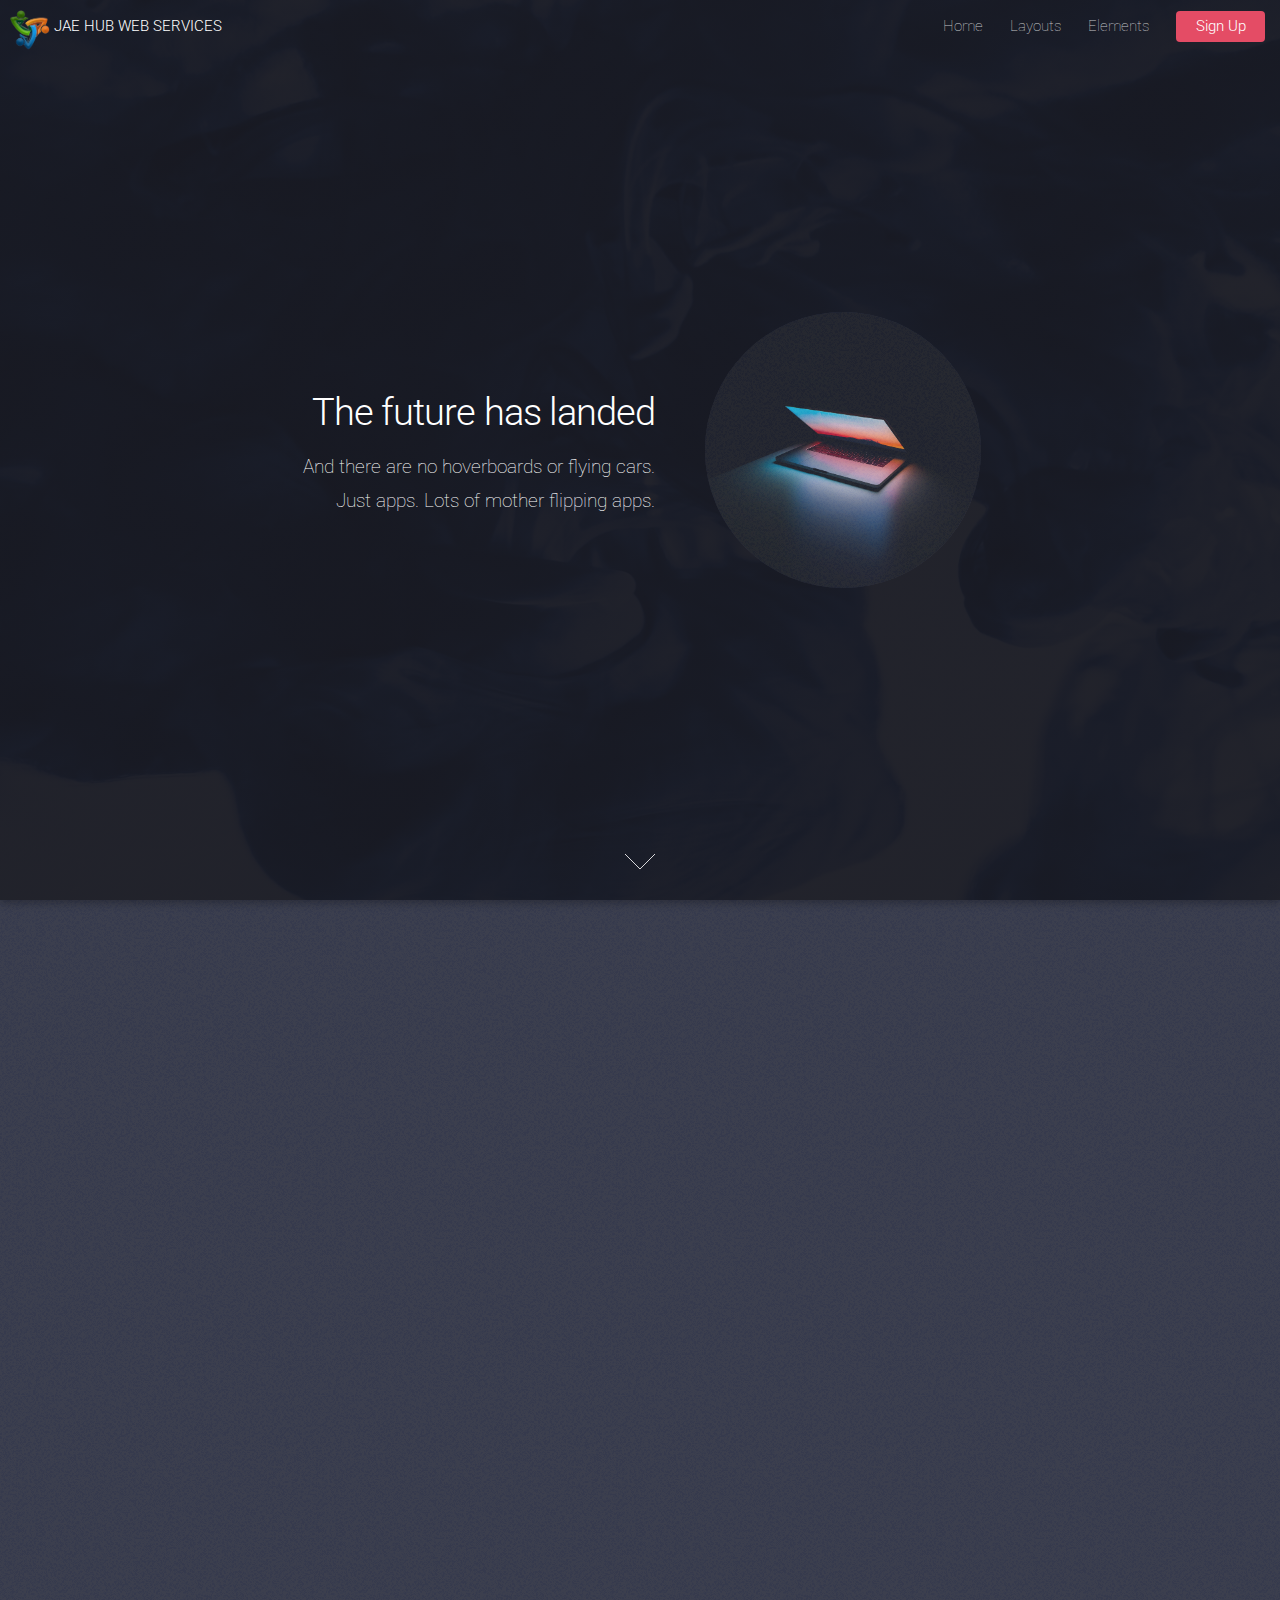
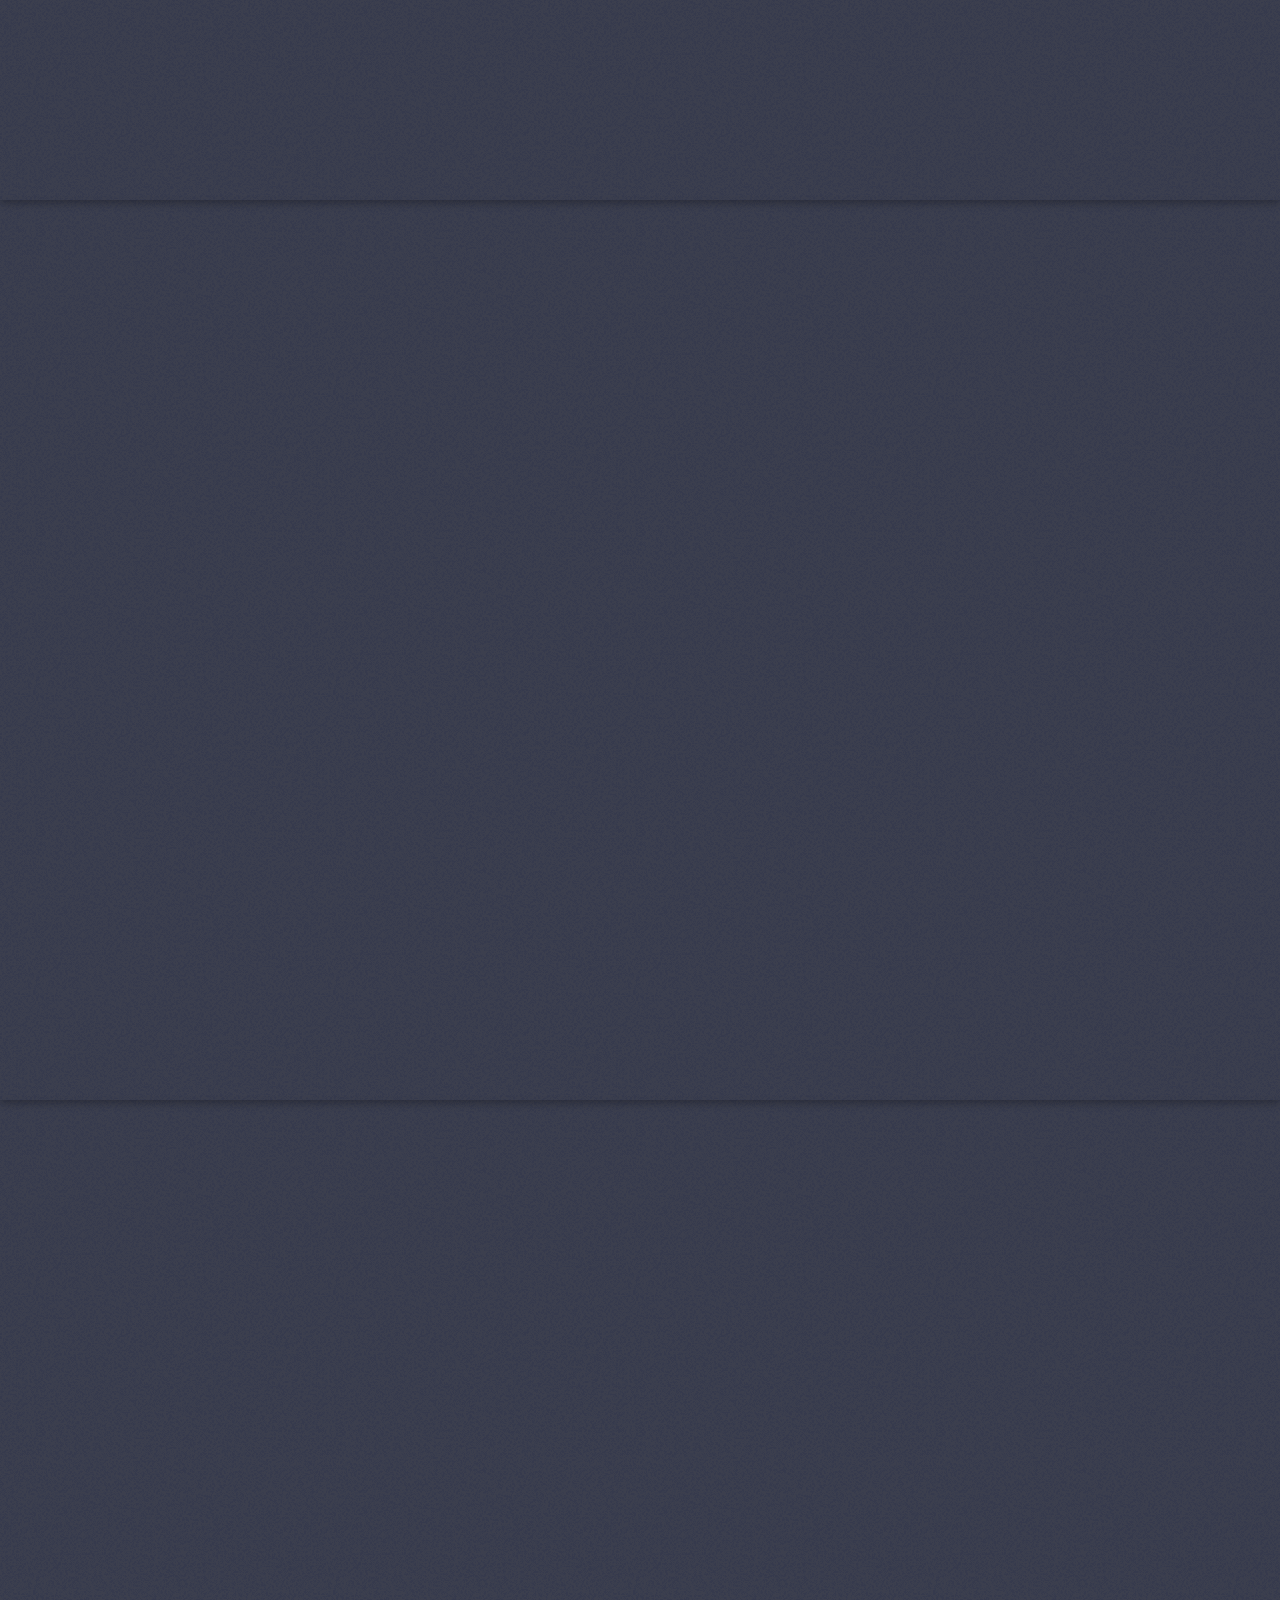
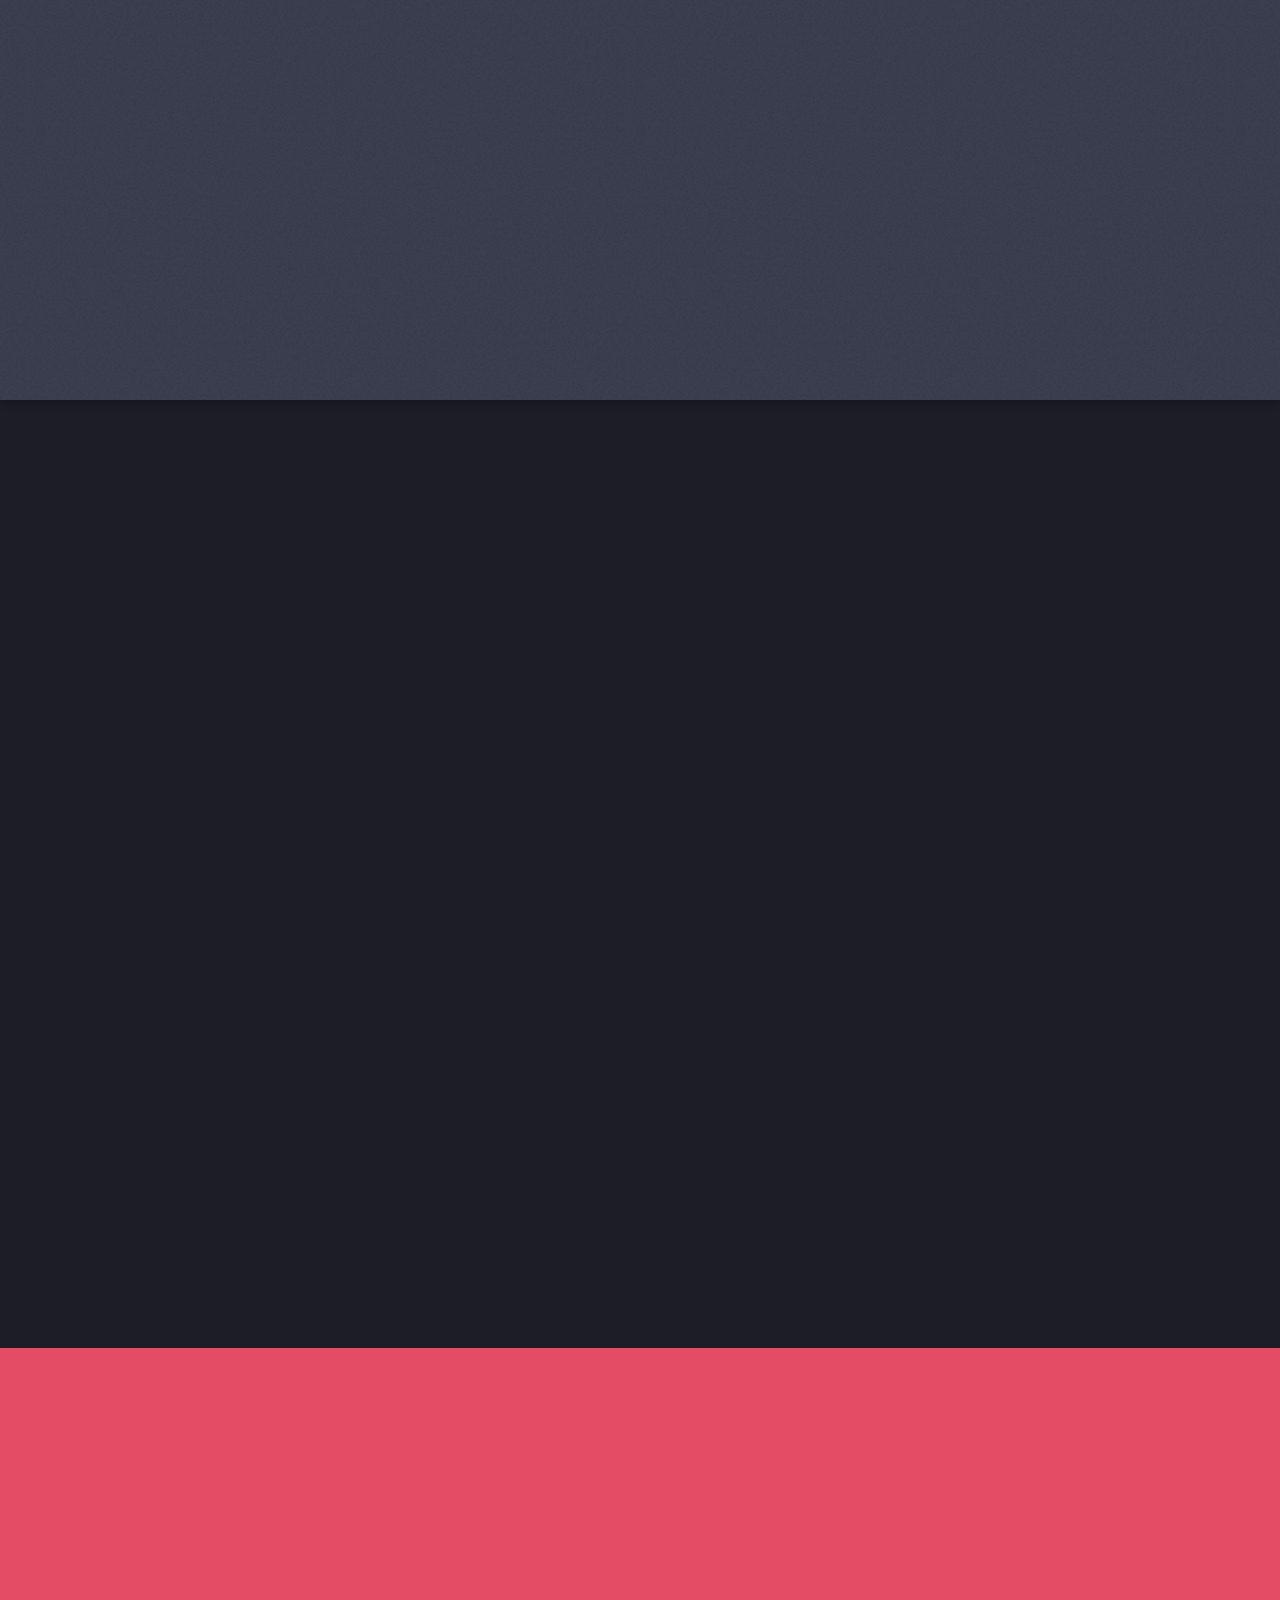
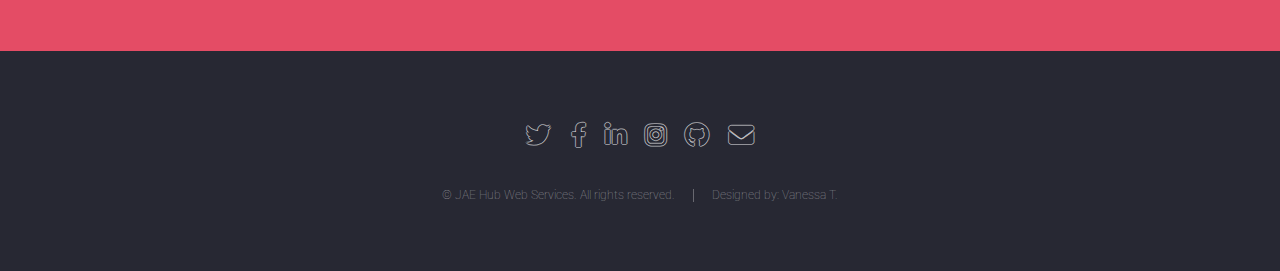
==== index.html @ 6f5e42c9 "refactor code" ====
<!DOCTYPE HTML>
<!--
	Free for personal and commercial use under the CCA 3.0 license (html5up.net/license)
-->
<html>
	<head>
		<title>Home</title>
		<link rel="icon" type="image/x-icon" href="images/jaehub_logo.png">
		<meta charset="utf-8" />
		<meta name="viewport" content="width=device-width, initial-scale=1, user-scalable=no" />
		<link rel="stylesheet" href="assets/css/main.css" />
		<noscript><link rel="stylesheet" href="assets/css/noscript.css" /></noscript>
	</head>
	<body class="is-preload landing">
		<div id="page-wrapper">

			<!-- Header -->
				<header id="header">
					<div class="logo-div">
						<img class="header-logo" src="images/jaehub_logo.png" alt="jaehub_logo"/>
						<h1 id="logo"><a href="index.html">JAE HUB WEB SERVICES</a></h1>
					</div>
					<nav id="nav">
						<ul>
							<li><a href="index.html">Home</a></li>
							<li>
								<a href="#">Layouts</a>
								<ul>
									<li><a href="left-sidebar.html">Left Sidebar</a></li>
									<li><a href="right-sidebar.html">Right Sidebar</a></li>
									<li><a href="no-sidebar.html">No Sidebar</a></li>
									<li>
										<a href="#">Submenu</a>
										<ul>
											<li><a href="#">Option 1</a></li>
											<li><a href="#">Option 2</a></li>
											<li><a href="#">Option 3</a></li>
											<li><a href="#">Option 4</a></li>
										</ul>
									</li>
								</ul>
							</li>
							<li><a href="elements.html">Elements</a></li>
							<li><a href="#" class="button primary">Sign Up</a></li>
						</ul>
					</nav>
				</header>

			<!-- Banner -->
				<section id="banner">
					<div class="content">
						<header>
							<h2>The future has landed</h2>
							<p>And there are no hoverboards or flying cars.<br />
							Just apps. Lots of mother flipping apps.</p>
						</header>
						<span class="image"><img src="images/npic01.jpg" alt="npic01" /></span>
					</div>
					<a href="#one" class="goto-next scrolly">Next</a>
				</section>

			<!-- One -->
				<section id="one" class="spotlight style1 bottom">
					<span class="image fit main"><img src="images/npic08.jpg" alt="" /></span>
					<div class="content">
						<div class="container">
							<div class="row">
								<div class="col-4 col-12-medium">
									<header>
										<h2>Odio faucibus ipsum integer consequat</h2>
										<p>Nascetur eu nibh vestibulum amet gravida nascetur praesent</p>
									</header>
								</div>
								<div class="col-4 col-12-medium">
									<p>Feugiat accumsan lorem eu ac lorem amet sed accumsan donec.
									Blandit orci porttitor semper. Arcu phasellus tortor enim mi
									nisi praesent dolor adipiscing. Integer mi sed nascetur cep aliquet
									augue varius tempus lobortis porttitor accumsan consequat
									adipiscing lorem dolor.</p>
								</div>
								<div class="col-4 col-12-medium">
									<p>Morbi enim nascetur et placerat lorem sed iaculis neque ante
									adipiscing adipiscing metus massa. Blandit orci porttitor semper.
									Arcu phasellus tortor enim mi mi nisi praesent adipiscing. Integer
									mi sed nascetur cep aliquet augue varius tempus. Feugiat lorem
									ipsum dolor nullam.</p>
								</div>
							</div>
						</div>
					</div>
					<a href="#two" class="goto-next scrolly">Next</a>
				</section>

			<!-- Two -->
				<section id="two" class="spotlight style2 right">
					<span class="image fit main"><img src="images/npic07.jpg" alt="" /></span>
					<div class="content">
						<header>
							<h2>Interdum amet non magna accumsan</h2>
							<p>Nunc commodo accumsan eget id nisi eu col volutpat magna</p>
						</header>
						<p>Feugiat accumsan lorem eu ac lorem amet ac arcu phasellus tortor enim mi mi nisi praesent adipiscing. Integer mi sed nascetur cep aliquet augue varius tempus lobortis porttitor lorem et accumsan consequat adipiscing lorem.</p>
						<ul class="actions">
							<li><a href="#" class="button">Learn More</a></li>
						</ul>
					</div>
					<a href="#three" class="goto-next scrolly">Next</a>
				</section>

			<!-- Three -->
				<section id="three" class="spotlight style3 left">
					<span class="image fit main bottom"><img src="images/pic02.jpg" alt="" /></span>
					<div class="content">
						<header>
							<h2>Interdum felis blandit praesent sed augue</h2>
							<p>Accumsan integer ultricies aliquam vel massa sapien phasellus</p>
						</header>
						<p>Feugiat accumsan lorem eu ac lorem amet ac arcu phasellus tortor enim mi mi nisi praesent adipiscing. Integer mi sed nascetur cep aliquet augue varius tempus lobortis porttitor lorem et accumsan consequat adipiscing lorem.</p>
						<ul class="actions">
							<li><a href="#" class="button">Learn More</a></li>
						</ul>
					</div>
					<a href="#four" class="goto-next scrolly">Next</a>
				</section>

			<!-- Four -->
				<section id="four" class="wrapper style1 special fade-up">
					<div class="container">
						<header class="major">
							<h2>Accumsan sed tempus adipiscing blandit</h2>
							<p>Iaculis ac volutpat vis non enim gravida nisi faucibus posuere arcu consequat</p>
						</header>
						<div class="box alt">
							<div class="row gtr-uniform">
								<section class="col-4 col-6-medium col-12-xsmall">
									<span class="icon solid alt major fa-chart-area"></span>
									<h3>Ipsum sed commodo</h3>
									<p>Feugiat accumsan lorem eu ac lorem amet accumsan donec. Blandit orci porttitor.</p>
								</section>
								<section class="col-4 col-6-medium col-12-xsmall">
									<span class="icon solid alt major fa-comment"></span>
									<h3>Eleifend lorem ornare</h3>
									<p>Feugiat accumsan lorem eu ac lorem amet accumsan donec. Blandit orci porttitor.</p>
								</section>
								<section class="col-4 col-6-medium col-12-xsmall">
									<span class="icon solid alt major fa-flask"></span>
									<h3>Cubilia cep lobortis</h3>
									<p>Feugiat accumsan lorem eu ac lorem amet accumsan donec. Blandit orci porttitor.</p>
								</section>
								<section class="col-4 col-6-medium col-12-xsmall">
									<span class="icon solid alt major fa-paper-plane"></span>
									<h3>Non semper interdum</h3>
									<p>Feugiat accumsan lorem eu ac lorem amet accumsan donec. Blandit orci porttitor.</p>
								</section>
								<section class="col-4 col-6-medium col-12-xsmall">
									<span class="icon solid alt major fa-file"></span>
									<h3>Odio laoreet accumsan</h3>
									<p>Feugiat accumsan lorem eu ac lorem amet accumsan donec. Blandit orci porttitor.</p>
								</section>
								<section class="col-4 col-6-medium col-12-xsmall">
									<span class="icon solid alt major fa-lock"></span>
									<h3>Massa arcu accumsan</h3>
									<p>Feugiat accumsan lorem eu ac lorem amet accumsan donec. Blandit orci porttitor.</p>
								</section>
							</div>
						</div>
						<footer class="major">
							<ul class="actions special">
								<li><a href="#" class="button">Magna sed feugiat</a></li>
							</ul>
						</footer>
					</div>
				</section>

			<!-- Five -->
				<section id="five" class="wrapper style2 special fade">
					<div class="container">
						<header>
							<h2>Magna faucibus lorem diam</h2>
							<p>Ante metus praesent faucibus ante integer id accumsan eleifend</p>
						</header>
						<form method="post" action="#" class="cta">
							<div class="row gtr-uniform gtr-50">
								<div class="col-8 col-12-xsmall"><input type="email" name="email" id="email" placeholder="Your Email Address" /></div>
								<div class="col-4 col-12-xsmall"><input type="submit" value="Get Started" class="fit primary" /></div>
							</div>
						</form>
					</div>
				</section>

			<!-- Footer -->
				<footer id="footer">
					<ul class="icons">
						<li><a href="#" class="icon brands alt fa-twitter"><span class="label">Twitter</span></a></li>
						<li><a href="#" class="icon brands alt fa-facebook-f"><span class="label">Facebook</span></a></li>
						<li><a href="#" class="icon brands alt fa-linkedin-in"><span class="label">LinkedIn</span></a></li>
						<li><a href="#" class="icon brands alt fa-instagram"><span class="label">Instagram</span></a></li>
						<li><a href="#" class="icon brands alt fa-github"><span class="label">GitHub</span></a></li>
						<li><a href="#" class="icon solid alt fa-envelope"><span class="label">Email</span></a></li>
					</ul>
					<ul class="copyright">
						<li>&copy; JAE Hub Web Services. All rights reserved.</li><li>Designed by: Vanessa T.</li>
					</ul>
				</footer>

		</div>

		<!-- Scripts -->
			<script src="assets/js/jquery.min.js"></script>
			<script src="assets/js/jquery.scrolly.min.js"></script>
			<script src="assets/js/jquery.dropotron.min.js"></script>
			<script src="assets/js/jquery.scrollex.min.js"></script>
			<script src="assets/js/browser.min.js"></script>
			<script src="assets/js/breakpoints.min.js"></script>
			<script src="assets/js/util.js"></script>
			<script src="assets/js/main.js"></script>

	</body>
</html>
---- assets/css/main.css ----
@import url("fontawesome-all.min.css");
@import url("https://fonts.googleapis.com/css?family=Roboto:100,300,100italic,300italic");

/*
	Landed by HTML5 UP
	html5up.net | @ajlkn
	Free for personal and commercial use under the CCA 3.0 license (html5up.net/license)
*/

html, body, div, span, applet, object,
iframe, h1, h2, h3, h4, h5, h6, p, blockquote,
pre, a, abbr, acronym, address, big, cite,
code, del, dfn, em, img, ins, kbd, q, s, samp,
small, strike, strong, sub, sup, tt, var, b,
u, i, center, dl, dt, dd, ol, ul, li, fieldset,
form, label, legend, table, caption, tbody,
tfoot, thead, tr, th, td, article, aside,
canvas, details, embed, figure, figcaption,
footer, header, hgroup, menu, nav, output, ruby,
section, summary, time, mark, audio, video {
	margin: 0;
	padding: 0;
	border: 0;
	font-size: 100%;
	font: inherit;
	vertical-align: baseline;}

article, aside, details, figcaption, figure,
footer, header, hgroup, menu, nav, section {
	display: block;}

body {
	line-height: 1;
}

ol, ul {
	list-style: none;
}

blockquote, q {
	quotes: none;
}

	blockquote:before, blockquote:after, q:before, q:after {
		content: '';
		content: none;
	}

table {
	border-collapse: collapse;
	border-spacing: 0;
}

body {
	-webkit-text-size-adjust: none;
}

mark {
	background-color: transparent;
	color: inherit;
}

input::-moz-focus-inner {
	border: 0;
	padding: 0;
}

input, select, textarea {
	-moz-appearance: none;
	-webkit-appearance: none;
	-ms-appearance: none;
	appearance: none;
}

/* Basic */

	html {
		box-sizing: border-box;
	}

	*, *:before, *:after {
		box-sizing: inherit;
	}

	html, body {
		background: #1c1d26;
	}

	body.is-preload *, body.is-preload *:before, body.is-preload *:after {
		-moz-animation: none !important;
		-webkit-animation: none !important;
		-ms-animation: none !important;
		animation: none !important;
		-moz-transition: none !important;
		-webkit-transition: none !important;
		-ms-transition: none !important;
		transition: none !important;
	}

	body, input, select, textarea {
		color: rgba(255, 255, 255, 0.75);
		font-family: "Roboto", Helvetica, sans-serif;
		font-size: 15pt;
		font-weight: 100;
		line-height: 1.75em;
	}

	a {
		-moz-transition: border-color 0.2s ease-in-out, color 0.2s ease-in-out;
		-webkit-transition: border-color 0.2s ease-in-out, color 0.2s ease-in-out;
		-ms-transition: border-color 0.2s ease-in-out, color 0.2s ease-in-out;
		transition: border-color 0.2s ease-in-out, color 0.2s ease-in-out;
		border-bottom: dotted 1px;
		color: #e44c65;
		text-decoration: none;
	}

		a:hover {
			color: #e44c65 !important;
			border-bottom-color: transparent;
		}

	strong, b {
		color: #ffffff;
		font-weight: 300;
	}

	em, i {
		font-style: italic;
	}

	p {
		margin: 0 0 2em 0;
	}

	h1, h2, h3, h4, h5, h6 {
		color: #ffffff;
		font-weight: 300;
		line-height: 1em;
		margin: 0 0 1em 0;
	}

		h1 a, h2 a, h3 a, h4 a, h5 a, h6 a {
			color: inherit;
			border: 0;
		}

	h2 {
		font-size: 2em;
		line-height: 1.5em;
		letter-spacing: -0.025em;
	}

	h3 {
		font-size: 1.35em;
		line-height: 1.5em;
	}

	h4 {
		font-size: 1.1em;
		line-height: 1.5em;
	}

	h5 {
		font-size: 0.9em;
		line-height: 1.5em;
	}

	h6 {
		font-size: 0.7em;
		line-height: 1.5em;
	}

	sub {
		font-size: 0.8em;
		position: relative;
		top: 0.5em;
	}

	sup {
		font-size: 0.8em;
		position: relative;
		top: -0.5em;
	}

	hr {
		border: 0;
		border-bottom: solid 1px rgba(255, 255, 255, 0.3);
		margin: 3em 0;
	}

		hr.major {
			margin: 4em 0;
		}

	blockquote {
		border-left: solid 4px rgba(255, 255, 255, 0.3);
		font-style: italic;
		margin: 0 0 2em 0;
		padding: 0.5em 0 0.5em 2em;
	}

	code {
		background: rgba(255, 255, 255, 0.075);
		border-radius: 4px;
		font-family: "Courier New", monospace;
		font-size: 0.9em;
		margin: 0 0.25em;
		padding: 0.25em 0.65em;
	}

	pre {
		-webkit-overflow-scrolling: touch;
		font-family: "Courier New", monospace;
		font-size: 0.9em;
		margin: 0 0 2em 0;
	}

		pre code {
			display: block;
			line-height: 1.75em;
			padding: 1em 1.5em;
			overflow-x: auto;
		}

	.align-left {
		text-align: left;
	}

	.align-center {
		text-align: center;
	}

	.align-right {
		text-align: right;
	}

/* Loader */

	@-moz-keyframes spinner-show {
		0% {
			opacity: 0;
		}

		100% {
			opacity: 1;
		}
	}

	@-webkit-keyframes spinner-show {
		0% {
			opacity: 0;
		}

		100% {
			opacity: 1;
		}
	}

	@-ms-keyframes spinner-show {
		0% {
			opacity: 0;
		}

		100% {
			opacity: 1;
		}
	}

	@keyframes spinner-show {
		0% {
			opacity: 0;
		}

		100% {
			opacity: 1;
		}
	}

	@-moz-keyframes spinner-hide {
		0% {
			color: rgba(255, 255, 255, 0.15);
			z-index: 100001;
			-moz-transform: scale(1) rotate(0deg);
			-webkit-transform: scale(1) rotate(0deg);
			-ms-transform: scale(1) rotate(0deg);
			transform: scale(1) rotate(0deg);
		}

		99% {
			color: #1c1d26;
			z-index: 100001;
			-moz-transform: scale(0.5) rotate(360deg);
			-webkit-transform: scale(0.5) rotate(360deg);
			-ms-transform: scale(0.5) rotate(360deg);
			transform: scale(0.5) rotate(360deg);
		}

		100% {
			color: #1c1d26;
			z-index: -1;
			-moz-transform: scale(0.5) rotate(360deg);
			-webkit-transform: scale(0.5) rotate(360deg);
			-ms-transform: scale(0.5) rotate(360deg);
			transform: scale(0.5) rotate(360deg);
		}
	}

	@-webkit-keyframes spinner-hide {
		0% {
			color: rgba(255, 255, 255, 0.15);
			z-index: 100001;
			-moz-transform: scale(1) rotate(0deg);
			-webkit-transform: scale(1) rotate(0deg);
			-ms-transform: scale(1) rotate(0deg);
			transform: scale(1) rotate(0deg);
		}

		99% {
			color: #1c1d26;
			z-index: 100001;
			-moz-transform: scale(0.5) rotate(360deg);
			-webkit-transform: scale(0.5) rotate(360deg);
			-ms-transform: scale(0.5) rotate(360deg);
			transform: scale(0.5) rotate(360deg);
		}

		100% {
			color: #1c1d26;
			z-index: -1;
			-moz-transform: scale(0.5) rotate(360deg);
			-webkit-transform: scale(0.5) rotate(360deg);
			-ms-transform: scale(0.5) rotate(360deg);
			transform: scale(0.5) rotate(360deg);
		}
	}

	@-ms-keyframes spinner-hide {
		0% {
			color: rgba(255, 255, 255, 0.15);
			z-index: 100001;
			-moz-transform: scale(1) rotate(0deg);
			-webkit-transform: scale(1) rotate(0deg);
			-ms-transform: scale(1) rotate(0deg);
			transform: scale(1) rotate(0deg);
		}

		99% {
			color: #1c1d26;
			z-index: 100001;
			-moz-transform: scale(0.5) rotate(360deg);
			-webkit-transform: scale(0.5) rotate(360deg);
			-ms-transform: scale(0.5) rotate(360deg);
			transform: scale(0.5) rotate(360deg);
		}

		100% {
			color: #1c1d26;
			z-index: -1;
			-moz-transform: scale(0.5) rotate(360deg);
			-webkit-transform: scale(0.5) rotate(360deg);
			-ms-transform: scale(0.5) rotate(360deg);
			transform: scale(0.5) rotate(360deg);
		}
	}

	@keyframes spinner-hide {
		0% {
			color: rgba(255, 255, 255, 0.15);
			z-index: 100001;
			-moz-transform: scale(1) rotate(0deg);
			-webkit-transform: scale(1) rotate(0deg);
			-ms-transform: scale(1) rotate(0deg);
			transform: scale(1) rotate(0deg);
		}

		99% {
			color: #1c1d26;
			z-index: 100001;
			-moz-transform: scale(0.5) rotate(360deg);
			-webkit-transform: scale(0.5) rotate(360deg);
			-ms-transform: scale(0.5) rotate(360deg);
			transform: scale(0.5) rotate(360deg);
		}

		100% {
			color: #1c1d26;
			z-index: -1;
			-moz-transform: scale(0.5) rotate(360deg);
			-webkit-transform: scale(0.5) rotate(360deg);
			-ms-transform: scale(0.5) rotate(360deg);
			transform: scale(0.5) rotate(360deg);
		}
	}

	@-moz-keyframes spinner-rotate {
		0% {
			-moz-transform: scale(1) rotate(0deg);
			-webkit-transform: scale(1) rotate(0deg);
			-ms-transform: scale(1) rotate(0deg);
			transform: scale(1) rotate(0deg);
		}

		100% {
			-moz-transform: scale(1) rotate(360deg);
			-webkit-transform: scale(1) rotate(360deg);
			-ms-transform: scale(1) rotate(360deg);
			transform: scale(1) rotate(360deg);
		}
	}

	@-webkit-keyframes spinner-rotate {
		0% {
			-moz-transform: scale(1) rotate(0deg);
			-webkit-transform: scale(1) rotate(0deg);
			-ms-transform: scale(1) rotate(0deg);
			transform: scale(1) rotate(0deg);
		}

		100% {
			-moz-transform: scale(1) rotate(360deg);
			-webkit-transform: scale(1) rotate(360deg);
			-ms-transform: scale(1) rotate(360deg);
			transform: scale(1) rotate(360deg);
		}
	}

	@-ms-keyframes spinner-rotate {
		0% {
			-moz-transform: scale(1) rotate(0deg);
			-webkit-transform: scale(1) rotate(0deg);
			-ms-transform: scale(1) rotate(0deg);
			transform: scale(1) rotate(0deg);
		}

		100% {
			-moz-transform: scale(1) rotate(360deg);
			-webkit-transform: scale(1) rotate(360deg);
			-ms-transform: scale(1) rotate(360deg);
			transform: scale(1) rotate(360deg);
		}
	}

	@keyframes spinner-rotate {
		0% {
			-moz-transform: scale(1) rotate(0deg);
			-webkit-transform: scale(1) rotate(0deg);
			-ms-transform: scale(1) rotate(0deg);
			transform: scale(1) rotate(0deg);
		}

		100% {
			-moz-transform: scale(1) rotate(360deg);
			-webkit-transform: scale(1) rotate(360deg);
			-ms-transform: scale(1) rotate(360deg);
			transform: scale(1) rotate(360deg);
		}
	}

	@-moz-keyframes overlay-hide {
		0% {
			opacity: 1;
			z-index: 100000;
		}

		15% {
			opacity: 1;
			z-index: 100000;
		}

		99% {
			opacity: 0;
			z-index: 100000;
		}

		100% {
			opacity: 0;
			z-index: -1;
		}
	}

	@-webkit-keyframes overlay-hide {
		0% {
			opacity: 1;
			z-index: 100000;
		}

		15% {
			opacity: 1;
			z-index: 100000;
		}

		99% {
			opacity: 0;
			z-index: 100000;
		}

		100% {
			opacity: 0;
			z-index: -1;
		}
	}

	@-ms-keyframes overlay-hide {
		0% {
			opacity: 1;
			z-index: 100000;
		}

		15% {
			opacity: 1;
			z-index: 100000;
		}

		99% {
			opacity: 0;
			z-index: 100000;
		}

		100% {
			opacity: 0;
			z-index: -1;
		}
	}

	@keyframes overlay-hide {
		0% {
			opacity: 1;
			z-index: 100000;
		}

		15% {
			opacity: 1;
			z-index: 100000;
		}

		99% {
			opacity: 0;
			z-index: 100000;
		}

		100% {
			opacity: 0;
			z-index: -1;
		}
	}

	body.landing {
		text-decoration: none;
	}

		body.landing:before {
			-moz-osx-font-smoothing: grayscale;
			-webkit-font-smoothing: antialiased;
			display: inline-block;
			font-style: normal;
			font-variant: normal;
			text-rendering: auto;
			line-height: 1;
			text-transform: none !important;
			font-family: 'Font Awesome 5 Free';
			font-weight: 900;
		}

		body.landing:before {
			-moz-animation: spinner-show 1.5s 1 0.25s ease forwards, spinner-hide 0.25s ease-in-out forwards !important;
			-webkit-animation: spinner-show 1.5s 1 0.25s ease forwards, spinner-hide 0.25s ease-in-out forwards !important;
			-ms-animation: spinner-show 1.5s 1 0.25s ease forwards, spinner-hide 0.25s ease-in-out forwards !important;
			animation: spinner-show 1.5s 1 0.25s ease forwards, spinner-hide 0.25s ease-in-out forwards !important;
			-moz-transform-origin: 50% 50%;
			-webkit-transform-origin: 50% 50%;
			-ms-transform-origin: 50% 50%;
			transform-origin: 50% 50%;
			color: rgba(255, 255, 255, 0.15);
			content: '\f1ce';
			cursor: default;
			display: block;
			font-size: 2em;
			height: 2em;
			left: 50%;
			line-height: 2em;
			margin: -1em 0 0 -1em;
			opacity: 0;
			position: fixed;
			text-align: center;
			top: 50%;
			width: 2em;
			z-index: -1;
		}

		body.landing:after {
			-moz-animation: overlay-hide 1.5s ease-in forwards !important;
			-webkit-animation: overlay-hide 1.5s ease-in forwards !important;
			-ms-animation: overlay-hide 1.5s ease-in forwards !important;
			animation: overlay-hide 1.5s ease-in forwards !important;
			background: #1c1d26;
			content: '';
			display: block;
			height: 100%;
			left: 0;
			opacity: 0;
			position: fixed;
			top: 0;
			width: 100%;
			z-index: -1;
		}

		body.landing.is-preload:before {
			-moz-animation: spinner-show 1.5s 1 0.25s ease forwards, spinner-rotate 0.75s infinite linear !important;
			-webkit-animation: spinner-show 1.5s 1 0.25s ease forwards, spinner-rotate 0.75s infinite linear !important;
			-ms-animation: spinner-show 1.5s 1 0.25s ease forwards, spinner-rotate 0.75s infinite linear !important;
			animation: spinner-show 1.5s 1 0.25s ease forwards, spinner-rotate 0.75s infinite linear !important;
			z-index: 100001;
		}

		body.landing.is-preload:after {
			-moz-animation: none !important;
			-webkit-animation: none !important;
			-ms-animation: none !important;
			animation: none !important;
			opacity: 1;
			z-index: 100000;
		}

	@media (-webkit-min-device-pixel-ratio: 2) {

		body.landing:before {
			line-height: 2.025em;
		}

	}

/* Container */

	.container {
		margin: 0 auto;
		max-width: calc(100% - 4em);
		width: 70em;
	}

		.container.xsmall {
			width: 17.5em;
		}

		.container.small {
			width: 35em;
		}

		.container.medium {
			width: 52.5em;
		}

		.container.large {
			width: 87.5em;
		}

		.container.xlarge {
			width: 105em;
		}

		.container.max {
			width: 100%;
		}

		@media screen and (max-width: 1280px) {

			.container {
				width: 90%;
				max-width: 100%;
			}

		}

		@media screen and (max-width: 980px) {

			.container {
				width: 100% !important;
			}

		}

/* Row */

	.row {
		display: flex;
		flex-wrap: wrap;
		box-sizing: border-box;
		align-items: stretch;
	}

		.row > * {
			box-sizing: border-box;
		}

		.row.gtr-uniform > * > :last-child {
			margin-bottom: 0;
		}

		.row.aln-left {
			justify-content: flex-start;
		}

		.row.aln-center {
			justify-content: center;
		}

		.row.aln-right {
			justify-content: flex-end;
		}

		.row.aln-top {
			align-items: flex-start;
		}

		.row.aln-middle {
			align-items: center;
		}

		.row.aln-bottom {
			align-items: flex-end;
		}

		.row > .imp {
			order: -1;
		}

		.row > .col-1 {
			width: 8.33333%;
		}

		.row > .off-1 {
			margin-left: 8.33333%;
		}

		.row > .col-2 {
			width: 16.66667%;
		}

		.row > .off-2 {
			margin-left: 16.66667%;
		}

		.row > .col-3 {
			width: 25%;
		}

		.row > .off-3 {
			margin-left: 25%;
		}

		.row > .col-4 {
			width: 33.33333%;
		}

		.row > .off-4 {
			margin-left: 33.33333%;
		}

		.row > .col-5 {
			width: 41.66667%;
		}

		.row > .off-5 {
			margin-left: 41.66667%;
		}

		.row > .col-6 {
			width: 50%;
		}

		.row > .off-6 {
			margin-left: 50%;
		}

		.row > .col-7 {
			width: 58.33333%;
		}

		.row > .off-7 {
			margin-left: 58.33333%;
		}

		.row > .col-8 {
			width: 66.66667%;
		}

		.row > .off-8 {
			margin-left: 66.66667%;
		}

		.row > .col-9 {
			width: 75%;
		}

		.row > .off-9 {
			margin-left: 75%;
		}

		.row > .col-10 {
			width: 83.33333%;
		}

		.row > .off-10 {
			margin-left: 83.33333%;
		}

		.row > .col-11 {
			width: 91.66667%;
		}

		.row > .off-11 {
			margin-left: 91.66667%;
		}

		.row > .col-12 {
			width: 100%;
		}

		.row > .off-12 {
			margin-left: 100%;
		}

		.row.gtr-0 {
			margin-top: 0;
			margin-left: 0em;
		}

			.row.gtr-0 > * {
				padding: 0 0 0 0em;
			}

			.row.gtr-0.gtr-uniform {
				margin-top: 0em;
			}

				.row.gtr-0.gtr-uniform > * {
					padding-top: 0em;
				}

		.row.gtr-25 {
			margin-top: 0;
			margin-left: -0.625em;
		}

			.row.gtr-25 > * {
				padding: 0 0 0 0.625em;
			}

			.row.gtr-25.gtr-uniform {
				margin-top: -0.625em;
			}

				.row.gtr-25.gtr-uniform > * {
					padding-top: 0.625em;
				}

		.row.gtr-50 {
			margin-top: 0;
			margin-left: -1.25em;
		}

			.row.gtr-50 > * {
				padding: 0 0 0 1.25em;
			}

			.row.gtr-50.gtr-uniform {
				margin-top: -1.25em;
			}

				.row.gtr-50.gtr-uniform > * {
					padding-top: 1.25em;
				}

		.row {
			margin-top: 0;
			margin-left: -2.5em;
		}

			.row > * {
				padding: 0 0 0 2.5em;
			}

			.row.gtr-uniform {
				margin-top: -2.5em;
			}

				.row.gtr-uniform > * {
					padding-top: 2.5em;
				}

		.row.gtr-150 {
			margin-top: 0;
			margin-left: -3.75em;
		}

			.row.gtr-150 > * {
				padding: 0 0 0 3.75em;
			}

			.row.gtr-150.gtr-uniform {
				margin-top: -3.75em;
			}

				.row.gtr-150.gtr-uniform > * {
					padding-top: 3.75em;
				}

		.row.gtr-200 {
			margin-top: 0;
			margin-left: -5em;
		}

			.row.gtr-200 > * {
				padding: 0 0 0 5em;
			}

			.row.gtr-200.gtr-uniform {
				margin-top: -5em;
			}

				.row.gtr-200.gtr-uniform > * {
					padding-top: 5em;
				}

		@media screen and (max-width: 1680px) {

			.row {
				display: flex;
				flex-wrap: wrap;
				box-sizing: border-box;
				align-items: stretch;
			}

				.row > * {
					box-sizing: border-box;
				}

				.row.gtr-uniform > * > :last-child {
					margin-bottom: 0;
				}

				.row.aln-left {
					justify-content: flex-start;
				}

				.row.aln-center {
					justify-content: center;
				}

				.row.aln-right {
					justify-content: flex-end;
				}

				.row.aln-top {
					align-items: flex-start;
				}

				.row.aln-middle {
					align-items: center;
				}

				.row.aln-bottom {
					align-items: flex-end;
				}

				.row > .imp-xlarge {
					order: -1;
				}

				.row > .col-1-xlarge {
					width: 8.33333%;
				}

				.row > .off-1-xlarge {
					margin-left: 8.33333%;
				}

				.row > .col-2-xlarge {
					width: 16.66667%;
				}

				.row > .off-2-xlarge {
					margin-left: 16.66667%;
				}

				.row > .col-3-xlarge {
					width: 25%;
				}

				.row > .off-3-xlarge {
					margin-left: 25%;
				}

				.row > .col-4-xlarge {
					width: 33.33333%;
				}

				.row > .off-4-xlarge {
					margin-left: 33.33333%;
				}

				.row > .col-5-xlarge {
					width: 41.66667%;
				}

				.row > .off-5-xlarge {
					margin-left: 41.66667%;
				}

				.row > .col-6-xlarge {
					width: 50%;
				}

				.row > .off-6-xlarge {
					margin-left: 50%;
				}

				.row > .col-7-xlarge {
					width: 58.33333%;
				}

				.row > .off-7-xlarge {
					margin-left: 58.33333%;
				}

				.row > .col-8-xlarge {
					width: 66.66667%;
				}

				.row > .off-8-xlarge {
					margin-left: 66.66667%;
				}

				.row > .col-9-xlarge {
					width: 75%;
				}

				.row > .off-9-xlarge {
					margin-left: 75%;
				}

				.row > .col-10-xlarge {
					width: 83.33333%;
				}

				.row > .off-10-xlarge {
					margin-left: 83.33333%;
				}

				.row > .col-11-xlarge {
					width: 91.66667%;
				}

				.row > .off-11-xlarge {
					margin-left: 91.66667%;
				}

				.row > .col-12-xlarge {
					width: 100%;
				}

				.row > .off-12-xlarge {
					margin-left: 100%;
				}

				.row.gtr-0 {
					margin-top: 0;
					margin-left: 0em;
				}

					.row.gtr-0 > * {
						padding: 0 0 0 0em;
					}

					.row.gtr-0.gtr-uniform {
						margin-top: 0em;
					}

						.row.gtr-0.gtr-uniform > * {
							padding-top: 0em;
						}

				.row.gtr-25 {
					margin-top: 0;
					margin-left: -0.625em;
				}

					.row.gtr-25 > * {
						padding: 0 0 0 0.625em;
					}

					.row.gtr-25.gtr-uniform {
						margin-top: -0.625em;
					}

						.row.gtr-25.gtr-uniform > * {
							padding-top: 0.625em;
						}

				.row.gtr-50 {
					margin-top: 0;
					margin-left: -1.25em;
				}

					.row.gtr-50 > * {
						padding: 0 0 0 1.25em;
					}

					.row.gtr-50.gtr-uniform {
						margin-top: -1.25em;
					}

						.row.gtr-50.gtr-uniform > * {
							padding-top: 1.25em;
						}

				.row {
					margin-top: 0;
					margin-left: -2.5em;
				}

					.row > * {
						padding: 0 0 0 2.5em;
					}

					.row.gtr-uniform {
						margin-top: -2.5em;
					}

						.row.gtr-uniform > * {
							padding-top: 2.5em;
						}

				.row.gtr-150 {
					margin-top: 0;
					margin-left: -3.75em;
				}

					.row.gtr-150 > * {
						padding: 0 0 0 3.75em;
					}

					.row.gtr-150.gtr-uniform {
						margin-top: -3.75em;
					}

						.row.gtr-150.gtr-uniform > * {
							padding-top: 3.75em;
						}

				.row.gtr-200 {
					margin-top: 0;
					margin-left: -5em;
				}

					.row.gtr-200 > * {
						padding: 0 0 0 5em;
					}

					.row.gtr-200.gtr-uniform {
						margin-top: -5em;
					}

						.row.gtr-200.gtr-uniform > * {
							padding-top: 5em;
						}

		}

		@media screen and (max-width: 1280px) {

			.row {
				display: flex;
				flex-wrap: wrap;
				box-sizing: border-box;
				align-items: stretch;
			}

				.row > * {
					box-sizing: border-box;
				}

				.row.gtr-uniform > * > :last-child {
					margin-bottom: 0;
				}

				.row.aln-left {
					justify-content: flex-start;
				}

				.row.aln-center {
					justify-content: center;
				}

				.row.aln-right {
					justify-content: flex-end;
				}

				.row.aln-top {
					align-items: flex-start;
				}

				.row.aln-middle {
					align-items: center;
				}

				.row.aln-bottom {
					align-items: flex-end;
				}

				.row > .imp-large {
					order: -1;
				}

				.row > .col-1-large {
					width: 8.33333%;
				}

				.row > .off-1-large {
					margin-left: 8.33333%;
				}

				.row > .col-2-large {
					width: 16.66667%;
				}

				.row > .off-2-large {
					margin-left: 16.66667%;
				}

				.row > .col-3-large {
					width: 25%;
				}

				.row > .off-3-large {
					margin-left: 25%;
				}

				.row > .col-4-large {
					width: 33.33333%;
				}

				.row > .off-4-large {
					margin-left: 33.33333%;
				}

				.row > .col-5-large {
					width: 41.66667%;
				}

				.row > .off-5-large {
					margin-left: 41.66667%;
				}

				.row > .col-6-large {
					width: 50%;
				}

				.row > .off-6-large {
					margin-left: 50%;
				}

				.row > .col-7-large {
					width: 58.33333%;
				}

				.row > .off-7-large {
					margin-left: 58.33333%;
				}

				.row > .col-8-large {
					width: 66.66667%;
				}

				.row > .off-8-large {
					margin-left: 66.66667%;
				}

				.row > .col-9-large {
					width: 75%;
				}

				.row > .off-9-large {
					margin-left: 75%;
				}

				.row > .col-10-large {
					width: 83.33333%;
				}

				.row > .off-10-large {
					margin-left: 83.33333%;
				}

				.row > .col-11-large {
					width: 91.66667%;
				}

				.row > .off-11-large {
					margin-left: 91.66667%;
				}

				.row > .col-12-large {
					width: 100%;
				}

				.row > .off-12-large {
					margin-left: 100%;
				}

				.row.gtr-0 {
					margin-top: 0;
					margin-left: 0em;
				}

					.row.gtr-0 > * {
						padding: 0 0 0 0em;
					}

					.row.gtr-0.gtr-uniform {
						margin-top: 0em;
					}

						.row.gtr-0.gtr-uniform > * {
							padding-top: 0em;
						}

				.row.gtr-25 {
					margin-top: 0;
					margin-left: -0.625em;
				}

					.row.gtr-25 > * {
						padding: 0 0 0 0.625em;
					}

					.row.gtr-25.gtr-uniform {
						margin-top: -0.625em;
					}

						.row.gtr-25.gtr-uniform > * {
							padding-top: 0.625em;
						}

				.row.gtr-50 {
					margin-top: 0;
					margin-left: -1.25em;
				}

					.row.gtr-50 > * {
						padding: 0 0 0 1.25em;
					}

					.row.gtr-50.gtr-uniform {
						margin-top: -1.25em;
					}

						.row.gtr-50.gtr-uniform > * {
							padding-top: 1.25em;
						}

				.row {
					margin-top: 0;
					margin-left: -2.5em;
				}

					.row > * {
						padding: 0 0 0 2.5em;
					}

					.row.gtr-uniform {
						margin-top: -2.5em;
					}

						.row.gtr-uniform > * {
							padding-top: 2.5em;
						}

				.row.gtr-150 {
					margin-top: 0;
					margin-left: -3.75em;
				}

					.row.gtr-150 > * {
						padding: 0 0 0 3.75em;
					}

					.row.gtr-150.gtr-uniform {
						margin-top: -3.75em;
					}

						.row.gtr-150.gtr-uniform > * {
							padding-top: 3.75em;
						}

				.row.gtr-200 {
					margin-top: 0;
					margin-left: -5em;
				}

					.row.gtr-200 > * {
						padding: 0 0 0 5em;
					}

					.row.gtr-200.gtr-uniform {
						margin-top: -5em;
					}

						.row.gtr-200.gtr-uniform > * {
							padding-top: 5em;
						}

		}

		@media screen and (max-width: 980px) {

			.row {
				display: flex;
				flex-wrap: wrap;
				box-sizing: border-box;
				align-items: stretch;
			}

				.row > * {
					box-sizing: border-box;
				}

				.row.gtr-uniform > * > :last-child {
					margin-bottom: 0;
				}

				.row.aln-left {
					justify-content: flex-start;
				}

				.row.aln-center {
					justify-content: center;
				}

				.row.aln-right {
					justify-content: flex-end;
				}

				.row.aln-top {
					align-items: flex-start;
				}

				.row.aln-middle {
					align-items: center;
				}

				.row.aln-bottom {
					align-items: flex-end;
				}

				.row > .imp-medium {
					order: -1;
				}

				.row > .col-1-medium {
					width: 8.33333%;
				}

				.row > .off-1-medium {
					margin-left: 8.33333%;
				}

				.row > .col-2-medium {
					width: 16.66667%;
				}

				.row > .off-2-medium {
					margin-left: 16.66667%;
				}

				.row > .col-3-medium {
					width: 25%;
				}

				.row > .off-3-medium {
					margin-left: 25%;
				}

				.row > .col-4-medium {
					width: 33.33333%;
				}

				.row > .off-4-medium {
					margin-left: 33.33333%;
				}

				.row > .col-5-medium {
					width: 41.66667%;
				}

				.row > .off-5-medium {
					margin-left: 41.66667%;
				}

				.row > .col-6-medium {
					width: 50%;
				}

				.row > .off-6-medium {
					margin-left: 50%;
				}

				.row > .col-7-medium {
					width: 58.33333%;
				}

				.row > .off-7-medium {
					margin-left: 58.33333%;
				}

				.row > .col-8-medium {
					width: 66.66667%;
				}

				.row > .off-8-medium {
					margin-left: 66.66667%;
				}

				.row > .col-9-medium {
					width: 75%;
				}

				.row > .off-9-medium {
					margin-left: 75%;
				}

				.row > .col-10-medium {
					width: 83.33333%;
				}

				.row > .off-10-medium {
					margin-left: 83.33333%;
				}

				.row > .col-11-medium {
					width: 91.66667%;
				}

				.row > .off-11-medium {
					margin-left: 91.66667%;
				}

				.row > .col-12-medium {
					width: 100%;
				}

				.row > .off-12-medium {
					margin-left: 100%;
				}

				.row.gtr-0 {
					margin-top: 0;
					margin-left: 0em;
				}

					.row.gtr-0 > * {
						padding: 0 0 0 0em;
					}

					.row.gtr-0.gtr-uniform {
						margin-top: 0em;
					}

						.row.gtr-0.gtr-uniform > * {
							padding-top: 0em;
						}

				.row.gtr-25 {
					margin-top: 0;
					margin-left: -0.625em;
				}

					.row.gtr-25 > * {
						padding: 0 0 0 0.625em;
					}

					.row.gtr-25.gtr-uniform {
						margin-top: -0.625em;
					}

						.row.gtr-25.gtr-uniform > * {
							padding-top: 0.625em;
						}

				.row.gtr-50 {
					margin-top: 0;
					margin-left: -1.25em;
				}

					.row.gtr-50 > * {
						padding: 0 0 0 1.25em;
					}

					.row.gtr-50.gtr-uniform {
						margin-top: -1.25em;
					}

						.row.gtr-50.gtr-uniform > * {
							padding-top: 1.25em;
						}

				.row {
					margin-top: 0;
					margin-left: -2.5em;
				}

					.row > * {
						padding: 0 0 0 2.5em;
					}

					.row.gtr-uniform {
						margin-top: -2.5em;
					}

						.row.gtr-uniform > * {
							padding-top: 2.5em;
						}

				.row.gtr-150 {
					margin-top: 0;
					margin-left: -3.75em;
				}

					.row.gtr-150 > * {
						padding: 0 0 0 3.75em;
					}

					.row.gtr-150.gtr-uniform {
						margin-top: -3.75em;
					}

						.row.gtr-150.gtr-uniform > * {
							padding-top: 3.75em;
						}

				.row.gtr-200 {
					margin-top: 0;
					margin-left: -5em;
				}

					.row.gtr-200 > * {
						padding: 0 0 0 5em;
					}

					.row.gtr-200.gtr-uniform {
						margin-top: -5em;
					}

						.row.gtr-200.gtr-uniform > * {
							padding-top: 5em;
						}

		}

		@media screen and (max-width: 736px) {

			.row {
				display: flex;
				flex-wrap: wrap;
				box-sizing: border-box;
				align-items: stretch;
			}

				.row > * {
					box-sizing: border-box;
				}

				.row.gtr-uniform > * > :last-child {
					margin-bottom: 0;
				}

				.row.aln-left {
					justify-content: flex-start;
				}

				.row.aln-center {
					justify-content: center;
				}

				.row.aln-right {
					justify-content: flex-end;
				}

				.row.aln-top {
					align-items: flex-start;
				}

				.row.aln-middle {
					align-items: center;
				}

				.row.aln-bottom {
					align-items: flex-end;
				}

				.row > .imp-small {
					order: -1;
				}

				.row > .col-1-small {
					width: 8.33333%;
				}

				.row > .off-1-small {
					margin-left: 8.33333%;
				}

				.row > .col-2-small {
					width: 16.66667%;
				}

				.row > .off-2-small {
					margin-left: 16.66667%;
				}

				.row > .col-3-small {
					width: 25%;
				}

				.row > .off-3-small {
					margin-left: 25%;
				}

				.row > .col-4-small {
					width: 33.33333%;
				}

				.row > .off-4-small {
					margin-left: 33.33333%;
				}

				.row > .col-5-small {
					width: 41.66667%;
				}

				.row > .off-5-small {
					margin-left: 41.66667%;
				}

				.row > .col-6-small {
					width: 50%;
				}

				.row > .off-6-small {
					margin-left: 50%;
				}

				.row > .col-7-small {
					width: 58.33333%;
				}

				.row > .off-7-small {
					margin-left: 58.33333%;
				}

				.row > .col-8-small {
					width: 66.66667%;
				}

				.row > .off-8-small {
					margin-left: 66.66667%;
				}

				.row > .col-9-small {
					width: 75%;
				}

				.row > .off-9-small {
					margin-left: 75%;
				}

				.row > .col-10-small {
					width: 83.33333%;
				}

				.row > .off-10-small {
					margin-left: 83.33333%;
				}

				.row > .col-11-small {
					width: 91.66667%;
				}

				.row > .off-11-small {
					margin-left: 91.66667%;
				}

				.row > .col-12-small {
					width: 100%;
				}

				.row > .off-12-small {
					margin-left: 100%;
				}

				.row.gtr-0 {
					margin-top: 0;
					margin-left: 0em;
				}

					.row.gtr-0 > * {
						padding: 0 0 0 0em;
					}

					.row.gtr-0.gtr-uniform {
						margin-top: 0em;
					}

						.row.gtr-0.gtr-uniform > * {
							padding-top: 0em;
						}

				.row.gtr-25 {
					margin-top: 0;
					margin-left: -0.625em;
				}

					.row.gtr-25 > * {
						padding: 0 0 0 0.625em;
					}

					.row.gtr-25.gtr-uniform {
						margin-top: -0.625em;
					}

						.row.gtr-25.gtr-uniform > * {
							padding-top: 0.625em;
						}

				.row.gtr-50 {
					margin-top: 0;
					margin-left: -1.25em;
				}

					.row.gtr-50 > * {
						padding: 0 0 0 1.25em;
					}

					.row.gtr-50.gtr-uniform {
						margin-top: -1.25em;
					}

						.row.gtr-50.gtr-uniform > * {
							padding-top: 1.25em;
						}

				.row {
					margin-top: 0;
					margin-left: -2.5em;
				}

					.row > * {
						padding: 0 0 0 2.5em;
					}

					.row.gtr-uniform {
						margin-top: -2.5em;
					}

						.row.gtr-uniform > * {
							padding-top: 2.5em;
						}

				.row.gtr-150 {
					margin-top: 0;
					margin-left: -3.75em;
				}

					.row.gtr-150 > * {
						padding: 0 0 0 3.75em;
					}

					.row.gtr-150.gtr-uniform {
						margin-top: -3.75em;
					}

						.row.gtr-150.gtr-uniform > * {
							padding-top: 3.75em;
						}

				.row.gtr-200 {
					margin-top: 0;
					margin-left: -5em;
				}

					.row.gtr-200 > * {
						padding: 0 0 0 5em;
					}

					.row.gtr-200.gtr-uniform {
						margin-top: -5em;
					}

						.row.gtr-200.gtr-uniform > * {
							padding-top: 5em;
						}

		}

		@media screen and (max-width: 480px) {

			.row {
				display: flex;
				flex-wrap: wrap;
				box-sizing: border-box;
				align-items: stretch;
			}

				.row > * {
					box-sizing: border-box;
				}

				.row.gtr-uniform > * > :last-child {
					margin-bottom: 0;
				}

				.row.aln-left {
					justify-content: flex-start;
				}

				.row.aln-center {
					justify-content: center;
				}

				.row.aln-right {
					justify-content: flex-end;
				}

				.row.aln-top {
					align-items: flex-start;
				}

				.row.aln-middle {
					align-items: center;
				}

				.row.aln-bottom {
					align-items: flex-end;
				}

				.row > .imp-xsmall {
					order: -1;
				}

				.row > .col-1-xsmall {
					width: 8.33333%;
				}

				.row > .off-1-xsmall {
					margin-left: 8.33333%;
				}

				.row > .col-2-xsmall {
					width: 16.66667%;
				}

				.row > .off-2-xsmall {
					margin-left: 16.66667%;
				}

				.row > .col-3-xsmall {
					width: 25%;
				}

				.row > .off-3-xsmall {
					margin-left: 25%;
				}

				.row > .col-4-xsmall {
					width: 33.33333%;
				}

				.row > .off-4-xsmall {
					margin-left: 33.33333%;
				}

				.row > .col-5-xsmall {
					width: 41.66667%;
				}

				.row > .off-5-xsmall {
					margin-left: 41.66667%;
				}

				.row > .col-6-xsmall {
					width: 50%;
				}

				.row > .off-6-xsmall {
					margin-left: 50%;
				}

				.row > .col-7-xsmall {
					width: 58.33333%;
				}

				.row > .off-7-xsmall {
					margin-left: 58.33333%;
				}

				.row > .col-8-xsmall {
					width: 66.66667%;
				}

				.row > .off-8-xsmall {
					margin-left: 66.66667%;
				}

				.row > .col-9-xsmall {
					width: 75%;
				}

				.row > .off-9-xsmall {
					margin-left: 75%;
				}

				.row > .col-10-xsmall {
					width: 83.33333%;
				}

				.row > .off-10-xsmall {
					margin-left: 83.33333%;
				}

				.row > .col-11-xsmall {
					width: 91.66667%;
				}

				.row > .off-11-xsmall {
					margin-left: 91.66667%;
				}

				.row > .col-12-xsmall {
					width: 100%;
				}

				.row > .off-12-xsmall {
					margin-left: 100%;
				}

				.row.gtr-0 {
					margin-top: 0;
					margin-left: 0em;
				}

					.row.gtr-0 > * {
						padding: 0 0 0 0em;
					}

					.row.gtr-0.gtr-uniform {
						margin-top: 0em;
					}

						.row.gtr-0.gtr-uniform > * {
							padding-top: 0em;
						}

				.row.gtr-25 {
					margin-top: 0;
					margin-left: -0.625em;
				}

					.row.gtr-25 > * {
						padding: 0 0 0 0.625em;
					}

					.row.gtr-25.gtr-uniform {
						margin-top: -0.625em;
					}

						.row.gtr-25.gtr-uniform > * {
							padding-top: 0.625em;
						}

				.row.gtr-50 {
					margin-top: 0;
					margin-left: -1.25em;
				}

					.row.gtr-50 > * {
						padding: 0 0 0 1.25em;
					}

					.row.gtr-50.gtr-uniform {
						margin-top: -1.25em;
					}

						.row.gtr-50.gtr-uniform > * {
							padding-top: 1.25em;
						}

				.row {
					margin-top: 0;
					margin-left: -2.5em;
				}

					.row > * {
						padding: 0 0 0 2.5em;
					}

					.row.gtr-uniform {
						margin-top: -2.5em;
					}

						.row.gtr-uniform > * {
							padding-top: 2.5em;
						}

				.row.gtr-150 {
					margin-top: 0;
					margin-left: -3.75em;
				}

					.row.gtr-150 > * {
						padding: 0 0 0 3.75em;
					}

					.row.gtr-150.gtr-uniform {
						margin-top: -3.75em;
					}

						.row.gtr-150.gtr-uniform > * {
							padding-top: 3.75em;
						}

				.row.gtr-200 {
					margin-top: 0;
					margin-left: -5em;
				}

					.row.gtr-200 > * {
						padding: 0 0 0 5em;
					}

					.row.gtr-200.gtr-uniform {
						margin-top: -5em;
					}

						.row.gtr-200.gtr-uniform > * {
							padding-top: 5em;
						}

		}

/* Section/Article */

	section.special, article.special {
		text-align: center;
	}

	header p {
		color: #ffffff;
		position: relative;
		margin: 0 0 1.5em 0;
	}

	header h2 + p {
		font-size: 1.25em;
		margin-top: -1em;
		line-height: 1.75em;
	}

	header h3 + p {
		font-size: 1.1em;
		margin-top: -0.8em;
		line-height: 1.75em;
	}

	header h4 + p,
	header h5 + p,
	header h6 + p {
		font-size: 0.9em;
		margin-top: -0.6em;
		line-height: 1.5em;
	}

	header.major {
		margin: 0 0 4em 0;
		position: relative;
		text-align: center;
	}

		header.major:after {
			background: #e44c65;
			content: '';
			display: inline-block;
			height: 0.2em;
			max-width: 20em;
			width: 75%;
		}

	footer.major {
		margin: 4em 0 0 0;
	}

/* Form */

	form {
		margin: 0 0 2em 0;
	}

		form.cta {
			max-width: 35em;
			margin-left: auto;
			margin-right: auto;
		}

	label {
		color: #ffffff;
		display: block;
		font-size: 0.9em;
		font-weight: 300;
		margin: 0 0 1em 0;
	}

	input[type="text"],
	input[type="password"],
	input[type="email"],
	select,
	textarea {
		-moz-appearance: none;
		-webkit-appearance: none;
		-ms-appearance: none;
		appearance: none;
		-moz-transition: border-color 0.2s ease-in-out;
		-webkit-transition: border-color 0.2s ease-in-out;
		-ms-transition: border-color 0.2s ease-in-out;
		transition: border-color 0.2s ease-in-out;
		background: transparent;
		border-radius: 4px;
		border: solid 1px rgba(255, 255, 255, 0.3);
		color: inherit;
		display: block;
		outline: 0;
		padding: 0 1em;
		text-decoration: none;
		width: 100%;
	}

		input[type="text"]:invalid,
		input[type="password"]:invalid,
		input[type="email"]:invalid,
		select:invalid,
		textarea:invalid {
			box-shadow: none;
		}

		input[type="text"]:focus,
		input[type="password"]:focus,
		input[type="email"]:focus,
		select:focus,
		textarea:focus {
			border-color: #e44c65;
		}

	select {
		background-image: url("data:image/svg+xml;charset=utf8,%3Csvg xmlns='http://www.w3.org/2000/svg' width='40' height='40' preserveAspectRatio='none' viewBox='0 0 40 40'%3E%3Cpath d='M9.4,12.3l10.4,10.4l10.4-10.4c0.2-0.2,0.5-0.4,0.9-0.4c0.3,0,0.6,0.1,0.9,0.4l3.3,3.3c0.2,0.2,0.4,0.5,0.4,0.9 c0,0.4-0.1,0.6-0.4,0.9L20.7,31.9c-0.2,0.2-0.5,0.4-0.9,0.4c-0.3,0-0.6-0.1-0.9-0.4L4.3,17.3c-0.2-0.2-0.4-0.5-0.4-0.9 c0-0.4,0.1-0.6,0.4-0.9l3.3-3.3c0.2-0.2,0.5-0.4,0.9-0.4S9.1,12.1,9.4,12.3z' fill='rgba(255, 255, 255, 0.3)' /%3E%3C/svg%3E");
		background-size: 1.25rem;
		background-repeat: no-repeat;
		background-position: calc(100% - 1rem) center;
		height: 3em;
		padding-right: 3em;
		text-overflow: ellipsis;
	}

		select option {
			color: #ffffff;
			background: #1c1d26;
		}

		select:focus::-ms-value {
			background-color: transparent;
		}

		select::-ms-expand {
			display: none;
		}

	input[type="text"],
	input[type="password"],
	input[type="email"],
	select {
		height: 3em;
	}

	textarea {
		padding: 0.75em 1em;
	}

	input[type="checkbox"],
	input[type="radio"] {
		-moz-appearance: none;
		-webkit-appearance: none;
		-ms-appearance: none;
		appearance: none;
		display: block;
		float: left;
		margin-right: -2em;
		opacity: 0;
		width: 1em;
		z-index: -1;
	}

		input[type="checkbox"] + label,
		input[type="radio"] + label {
			text-decoration: none;
			color: rgba(255, 255, 255, 0.75);
			cursor: pointer;
			display: inline-block;
			font-size: 1em;
			font-weight: 100;
			padding-left: 2.55em;
			padding-right: 0.75em;
			position: relative;
		}

			input[type="checkbox"] + label:before,
			input[type="radio"] + label:before {
				-moz-osx-font-smoothing: grayscale;
				-webkit-font-smoothing: antialiased;
				display: inline-block;
				font-style: normal;
				font-variant: normal;
				text-rendering: auto;
				line-height: 1;
				text-transform: none !important;
				font-family: 'Font Awesome 5 Free';
				font-weight: 900;
			}

			input[type="checkbox"] + label:before,
			input[type="radio"] + label:before {
				border-radius: 4px;
				border: solid 1px rgba(255, 255, 255, 0.3);
				content: '';
				display: inline-block;
				font-size: 0.8em;
				height: 2.25em;
				left: 0;
				line-height: 2.25em;
				position: absolute;
				text-align: center;
				top: 0;
				width: 2.25em;
			}

		input[type="checkbox"]:checked + label:before,
		input[type="radio"]:checked + label:before {
			background: rgba(255, 255, 255, 0.25);
			color: #ffffff;
			content: '\f00c';
		}

		input[type="checkbox"]:focus + label:before,
		input[type="radio"]:focus + label:before {
			border-color: #e44c65;
		}

	input[type="checkbox"] + label:before {
		border-radius: 4px;
	}

	input[type="radio"] + label:before {
		border-radius: 100%;
	}

	::-webkit-input-placeholder {
		color: rgba(255, 255, 255, 0.5) !important;
		opacity: 1.0;
	}

	:-moz-placeholder {
		color: rgba(255, 255, 255, 0.5) !important;
		opacity: 1.0;
	}

	::-moz-placeholder {
		color: rgba(255, 255, 255, 0.5) !important;
		opacity: 1.0;
	}

	:-ms-input-placeholder {
		color: rgba(255, 255, 255, 0.5) !important;
		opacity: 1.0;
	}

/* Box */

	.box {
		border-radius: 4px;
		border: solid 1px rgba(255, 255, 255, 0.3);
		margin-bottom: 2em;
		padding: 1.5em;
	}

		.box > :last-child,
		.box > :last-child > :last-child,
		.box > :last-child > :last-child > :last-child {
			margin-bottom: 0;
		}

		.box.alt {
			border: 0;
			border-radius: 0;
			padding: 0;
		}

/* Icon */

	.icon {
		text-decoration: none;
		border-bottom: none;
		position: relative;
	}

		.icon:before {
			-moz-osx-font-smoothing: grayscale;
			-webkit-font-smoothing: antialiased;
			display: inline-block;
			font-style: normal;
			font-variant: normal;
			text-rendering: auto;
			line-height: 1;
			text-transform: none !important;
			font-family: 'Font Awesome 5 Free';
			font-weight: 400;
		}

		.icon > .label {
			display: none;
		}

		.icon:before {
			line-height: inherit;
		}

		.icon.solid:before {
			font-weight: 900 !important;
		}

		.icon.brands:before {
			font-family: 'Font Awesome 5 Brands' !important;
		}

		.icon.alt {
			text-decoration: none;
		}

			.icon.alt:before {
				-moz-osx-font-smoothing: grayscale;
				-webkit-font-smoothing: antialiased;
				display: inline-block;
				font-style: normal;
				font-variant: normal;
				text-rendering: auto;
				line-height: 1;
				text-transform: none !important;
				font-family: 'Font Awesome 5 Free';
				font-weight: 400;
			}

			.icon.alt:before {
				color: #1c1d26 !important;
				text-shadow: 1px 0 0 #ffffff, -1px 0 0 #ffffff, 0 1px 0 #ffffff, 0 -1px 0 #ffffff;
			}

		.icon.major {
			background: #272833;
			border-radius: 100%;
			cursor: default;
			display: inline-block;
			height: 6em;
			line-height: 5.65em;
			margin: 0 0 2em 0;
			text-align: center;
			width: 6em;
		}

			.icon.major:before {
				font-size: 2.25em;
			}

			.icon.major.alt {
				text-decoration: none;
			}

				.icon.major.alt:before {
					-moz-osx-font-smoothing: grayscale;
					-webkit-font-smoothing: antialiased;
					display: inline-block;
					font-style: normal;
					font-variant: normal;
					text-rendering: auto;
					line-height: 1;
					text-transform: none !important;
					font-family: 'Font Awesome 5 Free';
					font-weight: 400;
				}

				.icon.major.alt:before {
					color: #272833 !important;
					text-shadow: 1px 0 0 #ffffff, -1px 0 0 #ffffff, 0 1px 0 #ffffff, 0 -1px 0 #ffffff;
				}

/* Image */

	.image {
		border-radius: 4px;
		border: 0;
		display: inline-block;
		position: relative;
		overflow: hidden;
	}

		.image:before {
			content: '';
			display: block;
			position: absolute;
			left: 0;
			top: 0;
			background-image: url("images/overlay.png");
			width: 100%;
			height: 100%;
			z-index: 1;
		}

		.image img {
			width: 100%;
			height: 18em;
			border-radius: 4px;
			display: block;
		}

/*
		.image.left {
			float: left;
			margin: 0 1.5em 1em 0;
			top: 0.25em;
		}

		.image.right {
			float: right;
			margin: 0 0 1em 1.5em;
			top: 0.25em;
		} */

		/* .image.left, .image.right {
			max-width: 40%;
		}

			.image.left img, .image.right img {
				width: 100%;
			}

		.image.fit {
			display: block;
			margin: 0 0 2em 0;
			width: 100%;
		}

			.image.fit img {
				width: 100%;
			} */ 

/* List */

	ol {
		list-style: decimal;
		margin: 0 0 2em 0;
		padding-left: 1.25em;
	}

		ol li {
			padding-left: 0.25em;
		}

	ul {
		list-style: disc;
		margin: 0 0 2em 0;
		padding-left: 1em;
	}

		ul li {
			padding-left: 0.5em;
		}

		ul.alt {
			list-style: none;
			padding-left: 0;
		}

			ul.alt li {
				border-top: solid 1px rgba(255, 255, 255, 0.3);
				padding: 0.5em 0;
			}

				ul.alt li:first-child {
					border-top: 0;
					padding-top: 0;
				}

	dl {
		margin: 0 0 2em 0;
	}

/* Icons */

	ul.icons {
		cursor: default;
		list-style: none;
		padding-left: 0;
	}

		ul.icons li {
			display: inline-block;
			height: 2.5em;
			line-height: 2.5em;
			padding: 0 0.5em;
		}

			ul.icons li .icon {
				font-size: 0.8em;
			}

				ul.icons li .icon:before {
					font-size: 2em;
				}

/* Actions */

	ul.actions {
		display: -moz-flex;
		display: -webkit-flex;
		display: -ms-flex;
		display: flex;
		cursor: default;
		list-style: none;
		margin-left: -1em;
		padding-left: 0;
	}

		ul.actions li {
			padding: 0 0 0 1em;
			vertical-align: middle;
		}

		ul.actions.special {
			-moz-justify-content: center;
			-webkit-justify-content: center;
			-ms-justify-content: center;
			justify-content: center;
			width: 100%;
			margin-left: 0;
		}

			ul.actions.special li:first-child {
				padding-left: 0;
			}

		ul.actions.stacked {
			-moz-flex-direction: column;
			-webkit-flex-direction: column;
			-ms-flex-direction: column;
			flex-direction: column;
			margin-left: 0;
		}

			ul.actions.stacked li {
				padding: 1.3em 0 0 0;
			}

				ul.actions.stacked li:first-child {
					padding-top: 0;
				}

		ul.actions.fit {
			width: calc(100% + 1em);
		}

			ul.actions.fit li {
				-moz-flex-grow: 1;
				-webkit-flex-grow: 1;
				-ms-flex-grow: 1;
				flex-grow: 1;
				-moz-flex-shrink: 1;
				-webkit-flex-shrink: 1;
				-ms-flex-shrink: 1;
				flex-shrink: 1;
				width: 100%;
			}

				ul.actions.fit li > * {
					width: 100%;
				}

			ul.actions.fit.stacked {
				width: 100%;
			}

		@media screen and (max-width: 480px) {

			ul.actions:not(.fixed) {
				-moz-flex-direction: column;
				-webkit-flex-direction: column;
				-ms-flex-direction: column;
				flex-direction: column;
				margin-left: 0;
				width: 100% !important;
			}

				ul.actions:not(.fixed) li {
					-moz-flex-grow: 1;
					-webkit-flex-grow: 1;
					-ms-flex-grow: 1;
					flex-grow: 1;
					-moz-flex-shrink: 1;
					-webkit-flex-shrink: 1;
					-ms-flex-shrink: 1;
					flex-shrink: 1;
					padding: 1em 0 0 0;
					text-align: center;
					width: 100%;
				}

					ul.actions:not(.fixed) li > * {
						width: 100%;
					}

					ul.actions:not(.fixed) li:first-child {
						padding-top: 0;
					}

					ul.actions:not(.fixed) li input[type="submit"],
					ul.actions:not(.fixed) li input[type="reset"],
					ul.actions:not(.fixed) li input[type="button"],
					ul.actions:not(.fixed) li button,
					ul.actions:not(.fixed) li .button {
						width: 100%;
					}

						ul.actions:not(.fixed) li input[type="submit"].icon:before,
						ul.actions:not(.fixed) li input[type="reset"].icon:before,
						ul.actions:not(.fixed) li input[type="button"].icon:before,
						ul.actions:not(.fixed) li button.icon:before,
						ul.actions:not(.fixed) li .button.icon:before {
							margin-left: -0.5em;
						}

		}

/* Table */

	.table-wrapper {
		-webkit-overflow-scrolling: touch;
		overflow-x: auto;
	}

	table {
		margin: 0 0 2em 0;
		width: 100%;
	}

		table tbody tr {
			border: solid 1px rgba(255, 255, 255, 0.3);
			border-left: 0;
			border-right: 0;
		}

			table tbody tr:nth-child(2n + 1) {
				background-color: rgba(255, 255, 255, 0.075);
			}

		table td {
			padding: 0.75em 0.75em;
		}

		table th {
			color: #ffffff;
			font-size: 0.9em;
			font-weight: 300;
			padding: 0 0.75em 0.75em 0.75em;
			text-align: left;
		}

		table thead {
			border-bottom: solid 1px rgba(255, 255, 255, 0.3);
		}

		table tfoot {
			border-top: solid 1px rgba(255, 255, 255, 0.3);
		}

		table.alt {
			border-collapse: separate;
		}

			table.alt tbody tr td {
				border: solid 1px rgba(255, 255, 255, 0.3);
				border-left-width: 0;
				border-top-width: 0;
			}

				table.alt tbody tr td:first-child {
					border-left-width: 1px;
				}

			table.alt tbody tr:first-child td {
				border-top-width: 1px;
			}

			table.alt thead {
				border-bottom: 0;
			}

			table.alt tfoot {
				border-top: 0;
			}

/* Button */

	input[type="submit"],
	input[type="reset"],
	input[type="button"],
	.button {
		-moz-appearance: none;
		-webkit-appearance: none;
		-ms-appearance: none;
		appearance: none;
		-moz-transition: background-color 0.2s ease-in-out, color 0.2s ease-in-out, box-shadow 0.2s ease-in-out;
		-webkit-transition: background-color 0.2s ease-in-out, color 0.2s ease-in-out, box-shadow 0.2s ease-in-out;
		-ms-transition: background-color 0.2s ease-in-out, color 0.2s ease-in-out, box-shadow 0.2s ease-in-out;
		transition: background-color 0.2s ease-in-out, color 0.2s ease-in-out, box-shadow 0.2s ease-in-out;
		background-color: transparent;
		border-radius: 4px;
		border: 0;
		box-shadow: inset 0 0 0 1px rgba(255, 255, 255, 0.3);
		color: #ffffff !important;
		cursor: pointer;
		display: inline-block;
		font-weight: 300;
		height: 3em;
		line-height: 3em;
		padding: 0 2.25em;
		text-align: center;
		text-decoration: none;
		white-space: nowrap;
	}

		input[type="submit"]:hover, input[type="submit"]:active,
		input[type="reset"]:hover,
		input[type="reset"]:active,
		input[type="button"]:hover,
		input[type="button"]:active,
		.button:hover,
		.button:active {
			box-shadow: inset 0 0 0 1px #e44c65;
			color: #e44c65 !important;
		}

		input[type="submit"]:active,
		input[type="reset"]:active,
		input[type="button"]:active,
		.button:active {
			background-color: rgba(228, 76, 101, 0.15);
		}

		input[type="submit"].icon:before,
		input[type="reset"].icon:before,
		input[type="button"].icon:before,
		.button.icon:before {
			margin-right: 0.5em;
		}

		input[type="submit"].fit,
		input[type="reset"].fit,
		input[type="button"].fit,
		.button.fit {
			width: 100%;
		}

		input[type="submit"].small,
		input[type="reset"].small,
		input[type="button"].small,
		.button.small {
			font-size: 0.8em;
		}

		input[type="submit"].large,
		input[type="reset"].large,
		input[type="button"].large,
		.button.large {
			font-size: 1.35em;
		}

		input[type="submit"].primary,
		input[type="reset"].primary,
		input[type="button"].primary,
		.button.primary {
			background-color: #e44c65;
			box-shadow: none;
			color: #ffffff !important;
		}

			input[type="submit"].primary:hover,
			input[type="reset"].primary:hover,
			input[type="button"].primary:hover,
			.button.primary:hover {
				background-color: #e76278;
			}

			input[type="submit"].primary:active,
			input[type="reset"].primary:active,
			input[type="button"].primary:active,
			.button.primary:active {
				background-color: #e13652;
			}

		input[type="submit"].disabled, input[type="submit"]:disabled,
		input[type="reset"].disabled,
		input[type="reset"]:disabled,
		input[type="button"].disabled,
		input[type="button"]:disabled,
		.button.disabled,
		.button:disabled {
			background-color: rgba(255, 255, 255, 0.3) !important;
			box-shadow: none !important;
			color: #ffffff !important;
			cursor: default;
			opacity: 0.25;
		}

/* Goto Next */

	.goto-next {
		border: 0;
		bottom: 0;
		display: block;
		height: 5em;
		left: 50%;
		margin: 0 0 0 -5em;
		overflow: hidden;
		position: absolute;
		text-indent: 10em;
		white-space: nowrap;
		width: 10em;
		z-index: 1;
	}

		.goto-next:before {
			background-image: url("images/arrow.svg");
			background-position: center center;
			background-repeat: no-repeat;
			background-size: contain;
			content: '';
			display: block;
			height: 1.5em;
			left: 50%;
			margin: -0.75em 0 0 -1em;
			position: absolute;
			top: 50%;
			width: 2em;
			z-index: 1;
		}

/* Spotlight */

	.spotlight {
		background-attachment: fixed;
		background-position: center center;
		background-size: cover;
		box-shadow: 0 0.25em 0.5em 0 rgba(0, 0, 0, 0.25);
		height: 100vh;
		overflow: hidden;
		position: relative;
	}

		.spotlight:nth-last-of-type(1) {
			z-index: 1;
		}

		.spotlight:nth-last-of-type(2) {
			z-index: 2;
		}

		.spotlight:nth-last-of-type(3) {
			z-index: 3;
		}

		.spotlight:nth-last-of-type(4) {
			z-index: 4;
		}

		.spotlight:nth-last-of-type(5) {
			z-index: 5;
		}

		.spotlight:nth-last-of-type(6) {
			z-index: 6;
		}

		.spotlight:nth-last-of-type(7) {
			z-index: 7;
		}

		.spotlight:nth-last-of-type(8) {
			z-index: 8;
		}

		.spotlight:nth-last-of-type(9) {
			z-index: 9;
		}

		.spotlight:nth-last-of-type(10) {
			z-index: 10;
		}

		.spotlight:nth-last-of-type(11) {
			z-index: 11;
		}

		.spotlight:nth-last-of-type(12) {
			z-index: 12;
		}

		.spotlight:nth-last-of-type(13) {
			z-index: 13;
		}

		.spotlight:nth-last-of-type(14) {
			z-index: 14;
		}

		.spotlight:nth-last-of-type(15) {
			z-index: 15;
		}

		.spotlight:nth-last-of-type(16) {
			z-index: 16;
		}

		.spotlight:nth-last-of-type(17) {
			z-index: 17;
		}

		.spotlight:nth-last-of-type(18) {
			z-index: 18;
		}

		.spotlight:nth-last-of-type(19) {
			z-index: 19;
		}

		.spotlight:nth-last-of-type(20) {
			z-index: 20;
		}

		.spotlight:before {
			background-image: url("images/overlay.png");
			content: '';
			display: block;
			height: 100%;
			left: 0;
			top: 0;
			width: 100%;
		}

		.spotlight .image.main {
			display: none;
		}

			.spotlight .image.main img {
				position: relative;
			}

		.spotlight .content {
			-moz-transform: translate(0,0);
			-webkit-transform: translate(0,0);
			-ms-transform: translate(0,0);
			transform: translate(0,0);
			-moz-transition: -moz-transform 1s ease, opacity 1s ease;
			-webkit-transition: -webkit-transform 1s ease, opacity 1s ease;
			-ms-transition: -ms-transform 1s ease, opacity 1s ease;
			transition: transform 1s ease, opacity 1s ease;
			background: rgba(23, 24, 32, 0.95);
			border-style: solid;
			opacity: 1;
			position: absolute;
		}

		.spotlight .goto-next {
			-moz-transform: translate(0,0);
			-webkit-transform: translate(0,0);
			-ms-transform: translate(0,0);
			transform: translate(0,0);
			-moz-transition: -moz-transform 0.75s ease, opacity 1s ease-in;
			-webkit-transition: -webkit-transform 0.75s ease, opacity 1s ease-in;
			-ms-transition: -ms-transform 0.75s ease, opacity 1s ease-in;
			transition: transform 0.75s ease, opacity 1s ease-in;
			-moz-transition-delay: 0.5s;
			-webkit-transition-delay: 0.5s;
			-ms-transition-delay: 0.5s;
			transition-delay: 0.5s;
			opacity: 1;
		}

		.spotlight.top .content, .spotlight.bottom .content {
			left: 0;
			padding: 5.1em 0 3.1em 0;
			width: 100%;
		}

		.spotlight.top .content {
			border-bottom-width: 0.35em;
			top: 0;
		}

		.spotlight.bottom .content {
			border-top-width: 0.35em;
			bottom: 0;
		}

		.spotlight.left .content, .spotlight.right .content {
			height: 101%;
			padding: 6em 3em;
			top: 0;
			width: 28em;
		}

		.spotlight.left .content {
			border-right-width: 0.35em;
			left: 0;
		}

		.spotlight.right .content {
			border-left-width: 0.35em;
			right: 0;
		}

		.spotlight.style1 .content {
			border-color: #e44c65;
		}

		.spotlight.style2 .content {
			border-color: #5480f1;
		}

		.spotlight.style3 .content {
			border-color: #39c088;
		}

		.spotlight.inactive .content {
			opacity: 0;
		}

		.spotlight.inactive .goto-next {
			-moz-transform: translate(0,1.5em);
			-webkit-transform: translate(0,1.5em);
			-ms-transform: translate(0,1.5em);
			transform: translate(0,1.5em);
			opacity: 0;
		}

		.spotlight.inactive.top .content {
			-moz-transform: translate(0,-5em);
			-webkit-transform: translate(0,-5em);
			-ms-transform: translate(0,-5em);
			transform: translate(0,-5em);
		}

		.spotlight.inactive.bottom .content {
			-moz-transform: translate(0,5em);
			-webkit-transform: translate(0,5em);
			-ms-transform: translate(0,5em);
			transform: translate(0,5em);
		}

		.spotlight.inactive.left .content {
			-moz-transform: translate(-5em,0);
			-webkit-transform: translate(-5em,0);
			-ms-transform: translate(-5em,0);
			transform: translate(-5em,0);
		}

		.spotlight.inactive.right .content {
			-moz-transform: translate(5em,0);
			-webkit-transform: translate(5em,0);
			-ms-transform: translate(5em,0);
			transform: translate(5em,0);
		}

	body.is-touch .spotlight {
		background-attachment: scroll;
	}

/* Wrapper */

	.wrapper {
		padding: 6em 0 4em 0;
	}

		.wrapper.style2 {
			background: #e44c65;
		}

			.wrapper.style2 input[type="text"]:focus,
			.wrapper.style2 input[type="password"]:focus,
			.wrapper.style2 input[type="email"]:focus,
			.wrapper.style2 select:focus,
			.wrapper.style2 textarea:focus {
				border-color: rgba(255, 255, 255, 0.5);
			}

			.wrapper.style2 input[type="submit"]:hover, .wrapper.style2 input[type="submit"]:active,
			.wrapper.style2 input[type="reset"]:hover,
			.wrapper.style2 input[type="reset"]:active,
			.wrapper.style2 input[type="button"]:hover,
			.wrapper.style2 input[type="button"]:active,
			.wrapper.style2 .button:hover,
			.wrapper.style2 .button:active {
				background-color: rgba(255, 255, 255, 0.075) !important;
				box-shadow: inset 0 0 0 1px rgba(255, 255, 255, 0.5) !important;
				color: #ffffff !important;
			}

			.wrapper.style2 input[type="submit"]:active,
			.wrapper.style2 input[type="reset"]:active,
			.wrapper.style2 input[type="button"]:active,
			.wrapper.style2 .button:active {
				background-color: rgba(255, 255, 255, 0.25) !important;
			}

			.wrapper.style2 input[type="submit"].primary,
			.wrapper.style2 input[type="reset"].primary,
			.wrapper.style2 input[type="button"].primary,
			.wrapper.style2 .button.primary {
				background-color: #ffffff;
				color: #e44c65 !important;
			}

				.wrapper.style2 input[type="submit"].primary:hover, .wrapper.style2 input[type="submit"].primary:active,
				.wrapper.style2 input[type="reset"].primary:hover,
				.wrapper.style2 input[type="reset"].primary:active,
				.wrapper.style2 input[type="button"].primary:hover,
				.wrapper.style2 input[type="button"].primary:active,
				.wrapper.style2 .button.primary:hover,
				.wrapper.style2 .button.primary:active {
					background-color: rgba(255, 255, 255, 0.075) !important;
					box-shadow: inset 0 0 0 1px rgba(255, 255, 255, 0.5) !important;
					color: #ffffff !important;
				}

				.wrapper.style2 input[type="submit"].primary:active,
				.wrapper.style2 input[type="reset"].primary:active,
				.wrapper.style2 input[type="button"].primary:active,
				.wrapper.style2 .button.primary:active {
					background-color: rgba(255, 255, 255, 0.25) !important;
				}

		.wrapper.fade-down > .container {
			-moz-transform: translate(0,0);
			-webkit-transform: translate(0,0);
			-ms-transform: translate(0,0);
			transform: translate(0,0);
			-moz-transition: -moz-transform 1s ease, opacity 1s ease;
			-webkit-transition: -webkit-transform 1s ease, opacity 1s ease;
			-ms-transition: -ms-transform 1s ease, opacity 1s ease;
			transition: transform 1s ease, opacity 1s ease;
			opacity: 1;
		}

		.wrapper.fade-down.inactive > .container {
			-moz-transform: translate(0,-1em);
			-webkit-transform: translate(0,-1em);
			-ms-transform: translate(0,-1em);
			transform: translate(0,-1em);
			opacity: 0;
		}

		.wrapper.fade-up > .container {
			-moz-transform: translate(0,0);
			-webkit-transform: translate(0,0);
			-ms-transform: translate(0,0);
			transform: translate(0,0);
			-moz-transition: -moz-transform 1s ease, opacity 1s ease;
			-webkit-transition: -webkit-transform 1s ease, opacity 1s ease;
			-ms-transition: -ms-transform 1s ease, opacity 1s ease;
			transition: transform 1s ease, opacity 1s ease;
			opacity: 1;
		}

		.wrapper.fade-up.inactive > .container {
			-moz-transform: translate(0,1em);
			-webkit-transform: translate(0,1em);
			-ms-transform: translate(0,1em);
			transform: translate(0,1em);
			opacity: 0;
		}

		.wrapper.fade > .container {
			-moz-transition: opacity 1s ease;
			-webkit-transition: opacity 1s ease;
			-ms-transition: opacity 1s ease;
			transition: opacity 1s ease;
			opacity: 1;
		}

		.wrapper.fade.inactive > .container {
			opacity: 0;
		}

/* Dropotron */

	.dropotron {
		background: rgba(39, 40, 51, 0.965);
		border-radius: 4px;
		box-shadow: 0 0.075em 0.35em 0 rgba(0, 0, 0, 0.125);
		list-style: none;
		margin-top: calc(-0.25em + 1px);
		min-width: 12em;
		padding: 0.25em 0;
	}

		.dropotron > li {
			border-top: solid 1px rgba(255, 255, 255, 0.035);
			padding: 0;
		}

			.dropotron > li a, .dropotron > li span {
				border: 0;
				color: rgba(255, 255, 255, 0.75);
				display: block;
				padding: 0.1em 1em;
				text-decoration: none;
			}

			.dropotron > li:first-child {
				border-top: 0;
			}

			.dropotron > li.active > a, .dropotron > li.active > span {
				color: #e44c65;
			}

		.dropotron.level-0 {
			font-size: 0.8em;
			margin-top: 1em;
		}

			.dropotron.level-0:before {
				-moz-transform: rotate(45deg);
				-webkit-transform: rotate(45deg);
				-ms-transform: rotate(45deg);
				transform: rotate(45deg);
				background: #272833;
				content: '';
				display: block;
				height: 1em;
				position: absolute;
				right: 1.5em;
				top: -0.5em;
				width: 1em;
			}

	body.landing .dropotron.level-0 {
		margin-top: 0;
	}

/* Header */

	.header-logo {
		width: 40px;
		height: 40px;
		margin: 10px 0 0 10px;
	}

	#logo {
		padding-left: 35px;
	}

	@media screen and (max-width: 980px) {
		.header-logo {
			width: 30px;
			height: 30px;
			margin: 10px 0 0 10px;
		}
	
		#logo {
			padding-left: 25px;
		}
	}

	#page-wrapper {
		padding-top: 3.5em;
	}

	#header {
		background: rgba(39, 40, 51, 0.965);
		box-shadow: 0 0 0.25em 0 rgba(0, 0, 0, 0.25);
		cursor: default;
		height: 3.5em;
		left: 0;
		line-height: 3.5em;
		position: fixed;
		top: 0;
		width: 100%;
		z-index: 100;
	}

		#header h1 {
			height: inherit;
			left: 1.25em;
			line-height: inherit;
			margin: 0;
			position: absolute;
			top: 0;
		}

		#header nav {
			position: absolute;
			right: 1em;
			top: 0;
		}

			#header nav ul {
				margin: 0;
			}

				#header nav ul li {
					display: inline-block;
					margin-left: 1em;
				}

					#header nav ul li a, #header nav ul li span {
						border: 0;
						color: inherit;
						display: inline-block;
						height: inherit;
						line-height: inherit;
						outline: 0;
					}

						#header nav ul li a.button, #header nav ul li span.button {
							height: 2em;
							line-height: 2em;
							padding: 0 1.25em;
						}

						#header nav ul li a:not(.button):before, #header nav ul li span:not(.button):before {
							margin-right: 0.5em;
						}

					#header nav ul li.active > a, #header nav ul li.active > span {
						color: #e44c65;
					}

					#header nav ul li > ul {
						display: none;
					}

	body.landing #page-wrapper {
		padding-top: 0;
	}

	body.landing #header {
		background: transparent;
		box-shadow: none;
		position: absolute;
	}

/* Banner */

	#banner {
		background-attachment: fixed;
		background-color: #2728331f;
		background-image: url("../../images/npic09.jpg");
		background-position: center center;
		background-size: cover;
		box-shadow: 0 0.25em 0.5em 0 rgba(0, 0, 0, 0.25);
		min-height: 100vh;
		position: relative;
		text-align: center;
		z-index: 21;
	}

		#banner:before {
			content: '';
			display: inline-block;
			height: 100vh;
			vertical-align: middle;
			width: 1%;
		}

		#banner:after {
			background-image: -moz-linear-gradient(top, rgba(23, 24, 32, 0.95), rgba(23, 24, 32, 0.95)), url("images/overlay.png");;
			background-image: -webkit-linear-gradient(top, rgba(23, 24, 32, 0.95), rgba(23, 24, 32, 0.95)), url("images/overlay.png");;
			background-image: -ms-linear-gradient(top, rgba(23, 24, 32, 0.95), rgba(23, 24, 32, 0.95)), url("images/overlay.png");;
			background-image: linear-gradient(top, rgba(23, 24, 32, 0.95), rgba(23, 24, 32, 0.95)), url("images/overlay.png");;
			content: '';
			display: block;
			height: 100%;
			left: 0;
			position: absolute;
			top: 0;
			width: 100%;
		}

		#banner .content {
			display: inline-block;
			margin-right: 1%;
			max-width: 95%;
			padding: 6em;
			position: relative;
			text-align: right;
			vertical-align: middle;
			z-index: 1;
		}

			#banner .content header {
				display: inline-block;
				vertical-align: middle;
			}

				#banner .content header h2 {
					font-size: 2.5em;
					margin: 0;
				}

				#banner .content header p {
					margin: 0.5em 0 0 0;
					top: 0;
				}

			#banner .content .image {
				border-radius: 100%;
				display: inline-block;
				height: 18em;
				margin-left: 3em;
				vertical-align: middle;
				width: 18em;
			}

				#banner .content .image img {
					border-radius: 100%;
					display: block;
					width: 100%;
				}

	body.is-touch #banner {
		background-attachment: scroll;
	}

/* Footer */

	#footer {
		background: #272833;
		padding: 6em 0;
		text-align: center;
	}

		#footer .icons .icon.alt {
			text-decoration: none;
		}

			#footer .icons .icon.alt:before {
				-moz-osx-font-smoothing: grayscale;
				-webkit-font-smoothing: antialiased;
				display: inline-block;
				font-style: normal;
				font-variant: normal;
				text-rendering: auto;
				line-height: 1;
				text-transform: none !important;
				font-family: 'Font Awesome 5 Free';
				font-weight: 400;
			}

			#footer .icons .icon.alt:before {
				color: #272833 !important;
				text-shadow: 1px 0 0 rgba(255, 255, 255, 0.5), -1px 0 0 rgba(255, 255, 255, 0.5), 0 1px 0 rgba(255, 255, 255, 0.5), 0 -1px 0 rgba(255, 255, 255, 0.5);
			}

		#footer .copyright {
			color: rgba(255, 255, 255, 0.5);
			font-size: 0.8em;
			line-height: 1em;
			margin: 2em 0 0 0;
			padding: 0;
			text-align: center;
		}

			#footer .copyright li {
				border-left: solid 1px rgba(255, 255, 255, 0.3);
				display: inline-block;
				list-style: none;
				margin-left: 1.5em;
				padding-left: 1.5em;
			}

				#footer .copyright li:first-child {
					border-left: 0;
					margin-left: 0;
					padding-left: 0;
				}

				#footer .copyright li a {
					color: inherit;
				}

/* XLarge */

	@media screen and (max-width: 1680px) {

		/* Basic */

			body, input, select, textarea {
				font-size: 13pt;
			}

	}

/* Large */

	@media screen and (max-width: 1280px) {

		/* Basic */

			body, input, select, textarea {
				font-size: 11.5pt;
			}

		/* Spotlight */

			.spotlight.top .content {
				padding: 3.825em 0 1.825em 0;
			}

			.spotlight.bottom .content {
				padding: 3.825em 0 2.95em 0;
			}

			.spotlight.left .content, .spotlight.right .content {
				padding: 4.5em 2.5em;
				width: 25em;
			}

		/* Wrapper */

			.wrapper {
				padding: 4.5em 0 2.5em 0;
			}

		/* Dropotron */

			.dropotron.level-0 {
				font-size: 1em;
			}

		/* Banner */

			#banner .content {
				padding: 4.5em;
			}

		/* Footer */

			#footer {
				padding: 4.5em 0;
			}

	}

/* Medium */

	@media screen and (max-width: 980px) {

		/* Basic */

			body, input, select, textarea {
				font-size: 12pt;
			}

		/* Spotlight */

			.spotlight {
				background-attachment: scroll;
				height: auto;
			}

				.spotlight .image.main {
					display: block;
					margin: 0;
					max-height: 40vh;
					overflow: hidden;
				}

				.spotlight .content {
					background-color: #1c1d26;
					border-width: 0 !important;
					border-top-width: 0.35em !important;
					bottom: auto !important;
					left: auto !important;
					padding: 4.5em 2.5em 2.5em 2.5em !important;
					position: relative;
					right: auto !important;
					text-align: center;
					top: auto !important;
					width: 100% !important;
				}

					.spotlight .content ul.actions {
						-moz-justify-content: center;
						-webkit-justify-content: center;
						-ms-justify-content: center;
						justify-content: center;
						width: 100%;
						margin-left: 0;
					}

						.spotlight .content ul.actions li:first-child {
							padding-left: 0;
						}

				.spotlight .goto-next {
					display: none;
				}

		/* Wrapper */

			.wrapper {
				padding: 4.5em 2.5em 2.5em 2.5em;
			}

		/* Banner */

			#banner {
				background-attachment: scroll;
			}

				#banner .goto-next {
					height: 7em;
				}

				#banner .content {
					padding: 9em 0;
					text-align: center;
				}

					#banner .content header {
						display: block;
						margin: 0 0 2em 0;
						text-align: center;
					}

					#banner .content .image {
						margin: 0;
					}

		/* Footer */

			#footer {
				padding: 4.5em 0;
			}

	}

/* Small */

	#navPanel, #titleBar {
		display: none;
	}

	@media screen and (max-width: 736px) {

		/* Basic */

			html, body {
				overflow-x: hidden;
			}

			body, input, select, textarea {
				font-size: 12pt;
			}

			h2 {
				font-size: 1.5em;
			}

			h3 {
				font-size: 1.2em;
			}

			h4 {
				font-size: 1em;
			}

		/* Section/Article */

			header p br {
				display: none;
			}

			header h2 + p {
				font-size: 1em;
			}

			header h3 + p {
				font-size: 1em;
			}

			header h4 + p,
			header h5 + p,
			header h6 + p {
				font-size: 0.9em;
			}

			header.major {
				margin: 0 0 2em 0;
			}

		/* Goto Next */

			.goto-next:before {
				height: 0.8em;
				margin: -0.4em 0 0 -0.6em;
				width: 1.2em;
			}

		/* Spotlight */

			.spotlight {
				box-shadow: 0 0.125em 0.5em 0 rgba(0, 0, 0, 0.25);
			}

				.spotlight .image.main {
					max-height: 60vh;
				}

				.spotlight .content {
					border-top-width: 0.2em !important;
					padding: 3.25em 1.5em 1.25em 1.5em !important;
				}

		/* Wrapper */

			.wrapper {
				padding: 3.25em 1.5em 1.25em 1.5em;
			}

		/* Header */

			/* #header {
				display: none;
			} */
			.header-logo {
				width: 30px;
				height: 30px;
				margin: 10px 0 0 10px;
			}

		/* Banner */

			#banner {
				box-shadow: 0 0.125em 0.5em 0 rgba(0, 0, 0, 0.25);
				min-height: calc(100vh - 44px);
			}

				#banner:before {
					height: calc(100vh - 44px);
				}

				#banner .content {
					padding: 4.0625em 1.5em 4.875em 1.5em;
				}

					#banner .content header h2 {
						font-size: 1.5em;
					}

					#banner .content .image {
						height: 9em;
						width: 9em;
					}
			
					.image {
						border-radius: 4px;
						border: 0;
						display: inline-block;
						position: relative;
						overflow: hidden;
					}
						.image:before {
							content: '';
							display: block;
							position: absolute;
							left: 0;
							top: 0;
							background-image: url("images/overlay.png");
							width: 100%;
							height: 100%;
							z-index: 1;
						}
				
						.image img {
							width: 100%;
							height: 100%;
							border-radius: 4px;
							display: block;
						}

		/* Nav */

			#page-wrapper {
				-moz-backface-visibility: hidden;
				-webkit-backface-visibility: hidden;
				-ms-backface-visibility: hidden;
				backface-visibility: hidden;
				-moz-transition: -moz-transform 0.5s ease;
				-webkit-transition: -webkit-transform 0.5s ease;
				-ms-transition: -ms-transform 0.5s ease;
				transition: transform 0.5s ease;
				padding-bottom: 1px;
				padding-top: 44px !important;
			}
			
			#titleBar {
				-moz-backface-visibility: hidden;
				-webkit-backface-visibility: hidden;
				-ms-backface-visibility: hidden;
				backface-visibility: hidden;
				-moz-transition: -moz-transform 0.5s ease;
				-webkit-transition: -webkit-transform 0.5s ease;
				-ms-transition: -ms-transform 0.5s ease;
				transition: transform 0.5s ease;
				display: block;
				height: 44px;
				left: 0;
				position: fixed;
				top: 0;
				width: 100%;
				z-index: 10001;
				background: #272833;
				box-shadow: 0 0.125em 0.125em 0 rgba(0, 0, 0, 0.125);
			}

				#titleBar .title {
					color: #ffffff;
					display: block;
					font-weight: 300;
					height: 44px;
					line-height: 44px;
					text-align: center;
				}

					#titleBar .title a {
						color: inherit;
						border: 0;
					}

				#titleBar .toggle {
					text-decoration: none;
					height: 60px;
					left: 0;
					position: absolute;
					top: 0;
					width: 90px;
					outline: 0;
					border: 0;
				}

					#titleBar .toggle:before {
						-moz-osx-font-smoothing: grayscale;
						-webkit-font-smoothing: antialiased;
						display: inline-block;
						font-style: normal;
						font-variant: normal;
						text-rendering: auto;
						line-height: 1;
						text-transform: none !important;
						font-family: 'Font Awesome 5 Free';
						font-weight: 900;
					}

					#titleBar .toggle:before {
						background: #e44c65;
						color: rgba(255, 255, 255, 0.732);
						content: '\f0c9';
						display: block;
						font-size: 18px;
						height: 44px;
						left: 0;
						line-height: 44px;
						position: absolute;
						text-align: center;
						top: 0;
						width: 54px;
					}

			#navPanel {
				-moz-backface-visibility: hidden;
				-webkit-backface-visibility: hidden;
				-ms-backface-visibility: hidden;
				backface-visibility: hidden;
				-moz-transform: translateX(-275px);
				-webkit-transform: translateX(-275px);
				-ms-transform: translateX(-275px);
				transform: translateX(-275px);
				-moz-transition: -moz-transform 0.5s ease;
				-webkit-transition: -webkit-transform 0.5s ease;
				-ms-transition: -ms-transform 0.5s ease;
				transition: transform 0.5s ease;
				display: block;
				height: 100%;
				left: 0;
				overflow-y: auto;
				position: fixed;
				top: 0;
				width: 275px;
				z-index: 10002;
				background: #181920;
				padding: 0.75em 1.25em;
			}

				#navPanel .link {
					border: 0;
					border-top: solid 1px rgba(255, 255, 255, 0.05);
					color: rgba(255, 255, 255, 0.75);
					display: block;
					height: 3em;
					line-height: 3em;
					text-decoration: none;
				}

					#navPanel .link:hover {
						color: inherit !important;
					}

					#navPanel .link:first-child {
						border-top: 0;
					}

					#navPanel .link.depth-0 {
						color: #ffffff;
						font-weight: 300;
					}

					#navPanel .link .indent-1 {
						display: inline-block;
						width: 1.25em;
					}

					#navPanel .link .indent-2 {
						display: inline-block;
						width: 2.5em;
					}

					#navPanel .link .indent-3 {
						display: inline-block;
						width: 3.75em;
					}

					#navPanel .link .indent-4 {
						display: inline-block;
						width: 5em;
					}

					#navPanel .link .indent-5 {
						display: inline-block;
						width: 6.25em;
					}

			body.navPanel-visible #page-wrapper {
				-moz-transform: translateX(275px);
				-webkit-transform: translateX(275px);
				-ms-transform: translateX(275px);
				transform: translateX(275px);
			}

			body.navPanel-visible #titleBar {
				-moz-transform: translateX(275px);
				-webkit-transform: translateX(275px);
				-ms-transform: translateX(275px);
				transform: translateX(275px);
			}

			body.navPanel-visible #navPanel {
				-moz-transform: translateX(0);
				-webkit-transform: translateX(0);
				-ms-transform: translateX(0);
				transform: translateX(0);
			}

		/* Footer */

			#footer {
				padding: 3.25em 1.5em;
			}

	}

/* XSmall */

	@media screen and (max-width: 480px) {

		/* Basic */

			html, body {
				min-width: 320px;
			}

			body, input, select, textarea {
				font-size: 12pt;
			}

		/* Button */

			input[type="submit"],
			input[type="reset"],
			input[type="button"],
			.button {
				padding: 0;
			}

		/* Spotlight */

			.spotlight .image.main {
				max-height: 50vh;
			}

			.spotlight .content {
				padding: 3em 1.25em 1em 1.25em !important;
			}

		/* Wrapper */

			.wrapper {
				padding: 3em 1.25em 1em 1.25em;
			}

		/* Banner */

			#banner .content {
				padding: 3em 1.5625em 5.25em 1.5625em;
			}

		/* Footer */

			#footer {
				padding: 3em 1.25em;
			}

				#footer .copyright {
					line-height: inherit;
				}

					#footer .copyright li {
						border-left: 0;
						display: block;
						margin: 0;
						padding: 0;
					}

	}
---- assets/css/noscript.css ----
/*
	Landed by HTML5 UP
	html5up.net | @ajlkn
	Free for personal and commercial use under the CCA 3.0 license (html5up.net/license)
*/

/* Loader */

	body.landing.is-preload:before {
		display: none;
	}

	body.landing.is-preload:after {
		display: none;
	}
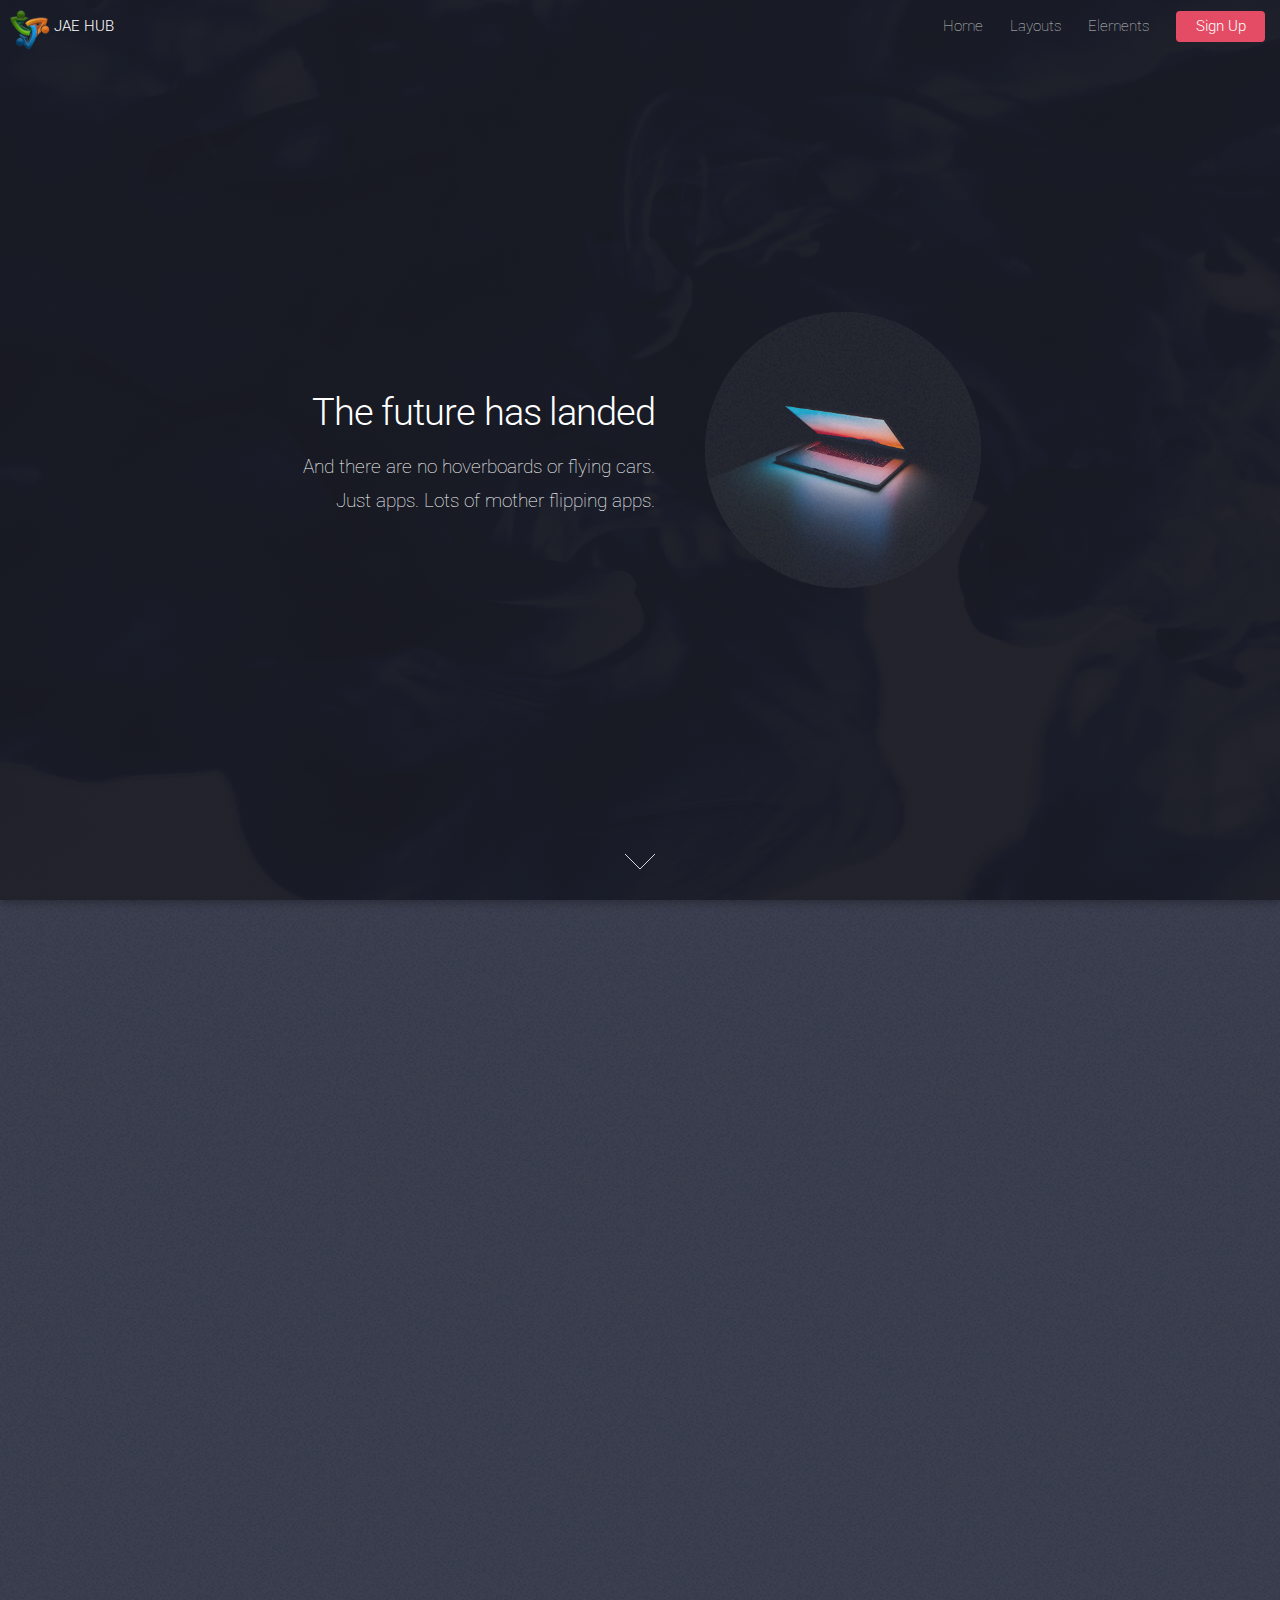
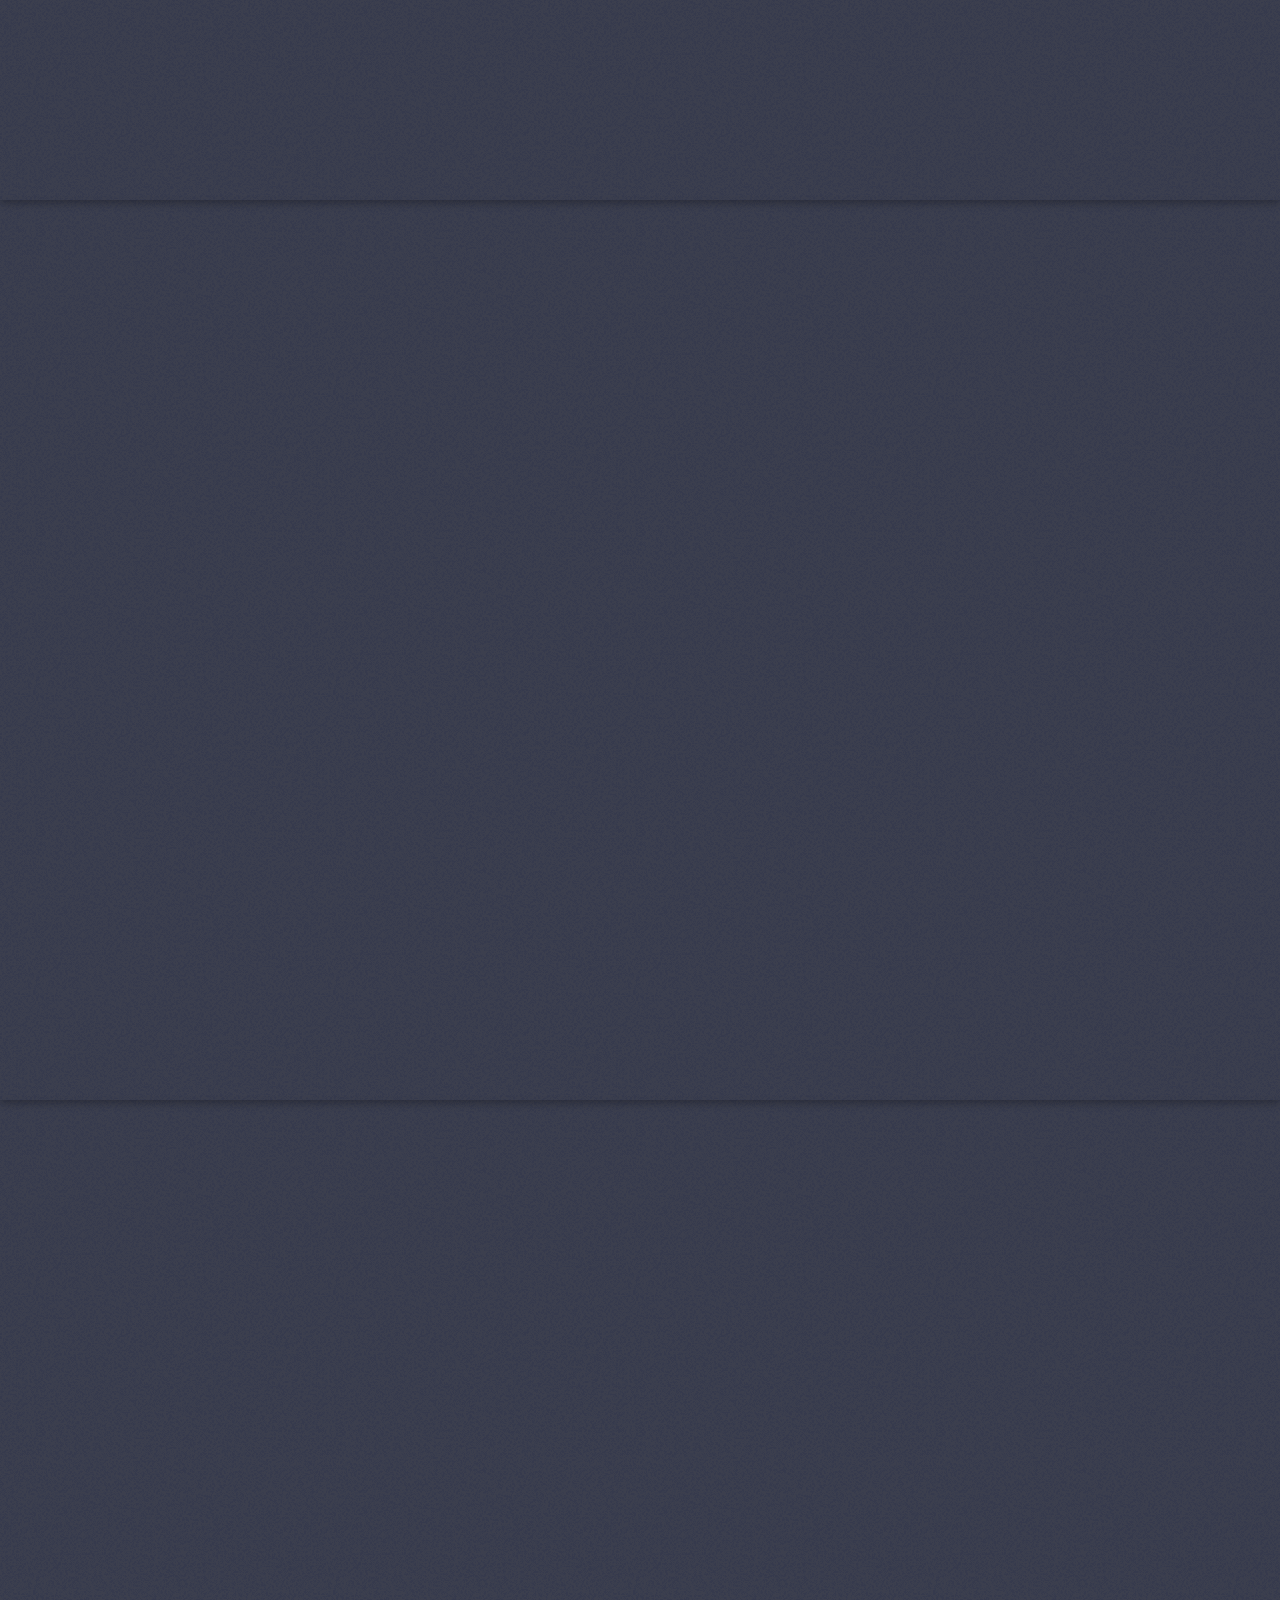
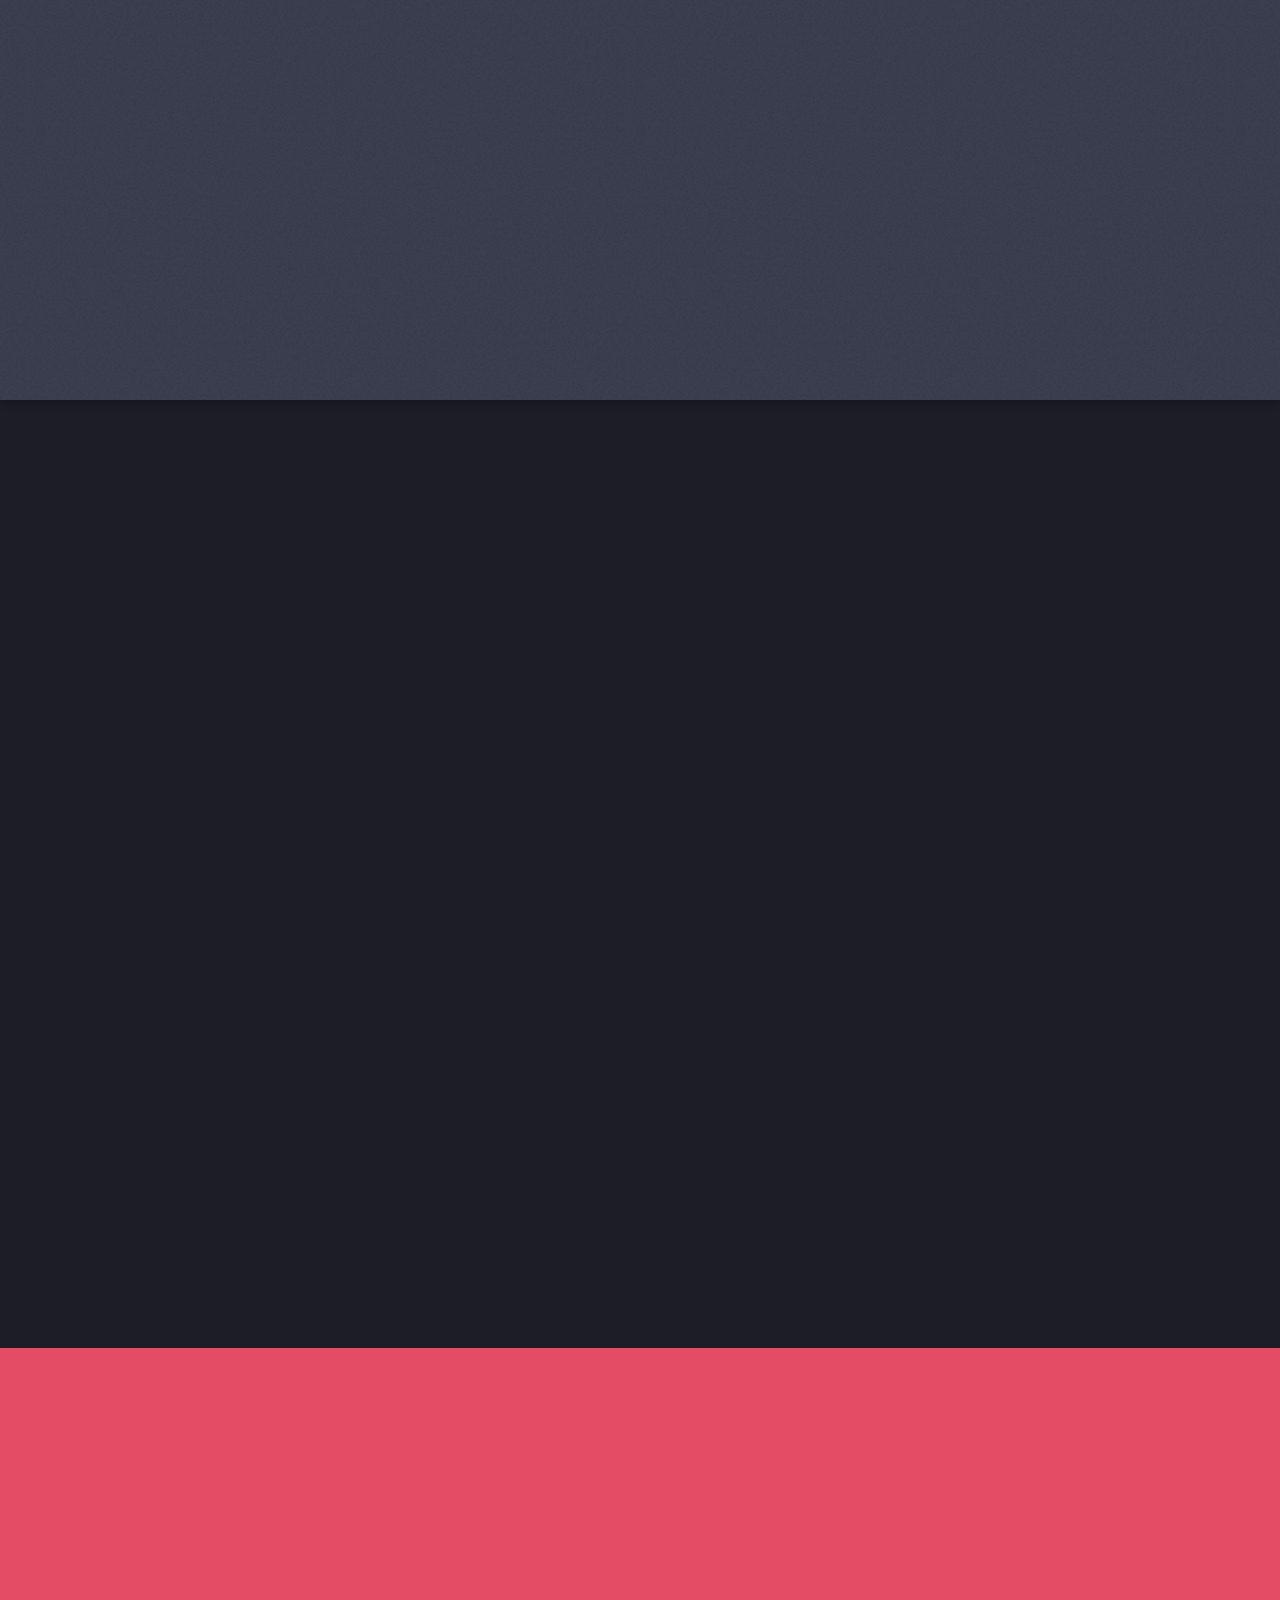
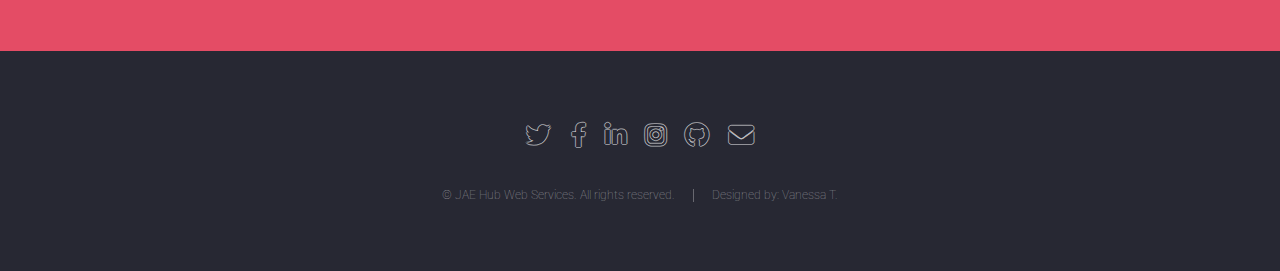
==== commit 6c82b3ec: "change website name" ====
--- a/index.html
+++ b/index.html
@@ -18,7 +18,7 @@
 				<header id="header">
 					<div class="logo-div">
 						<img class="header-logo" src="images/jaehub_logo.png" alt="jaehub_logo"/>
-						<h1 id="logo"><a href="index.html">JAE HUB WEB SERVICES</a></h1>
+						<h1 id="logo"><a href="index.html">JAE HUB</a></h1>
 					</div>
 					<nav id="nav">
 						<ul>
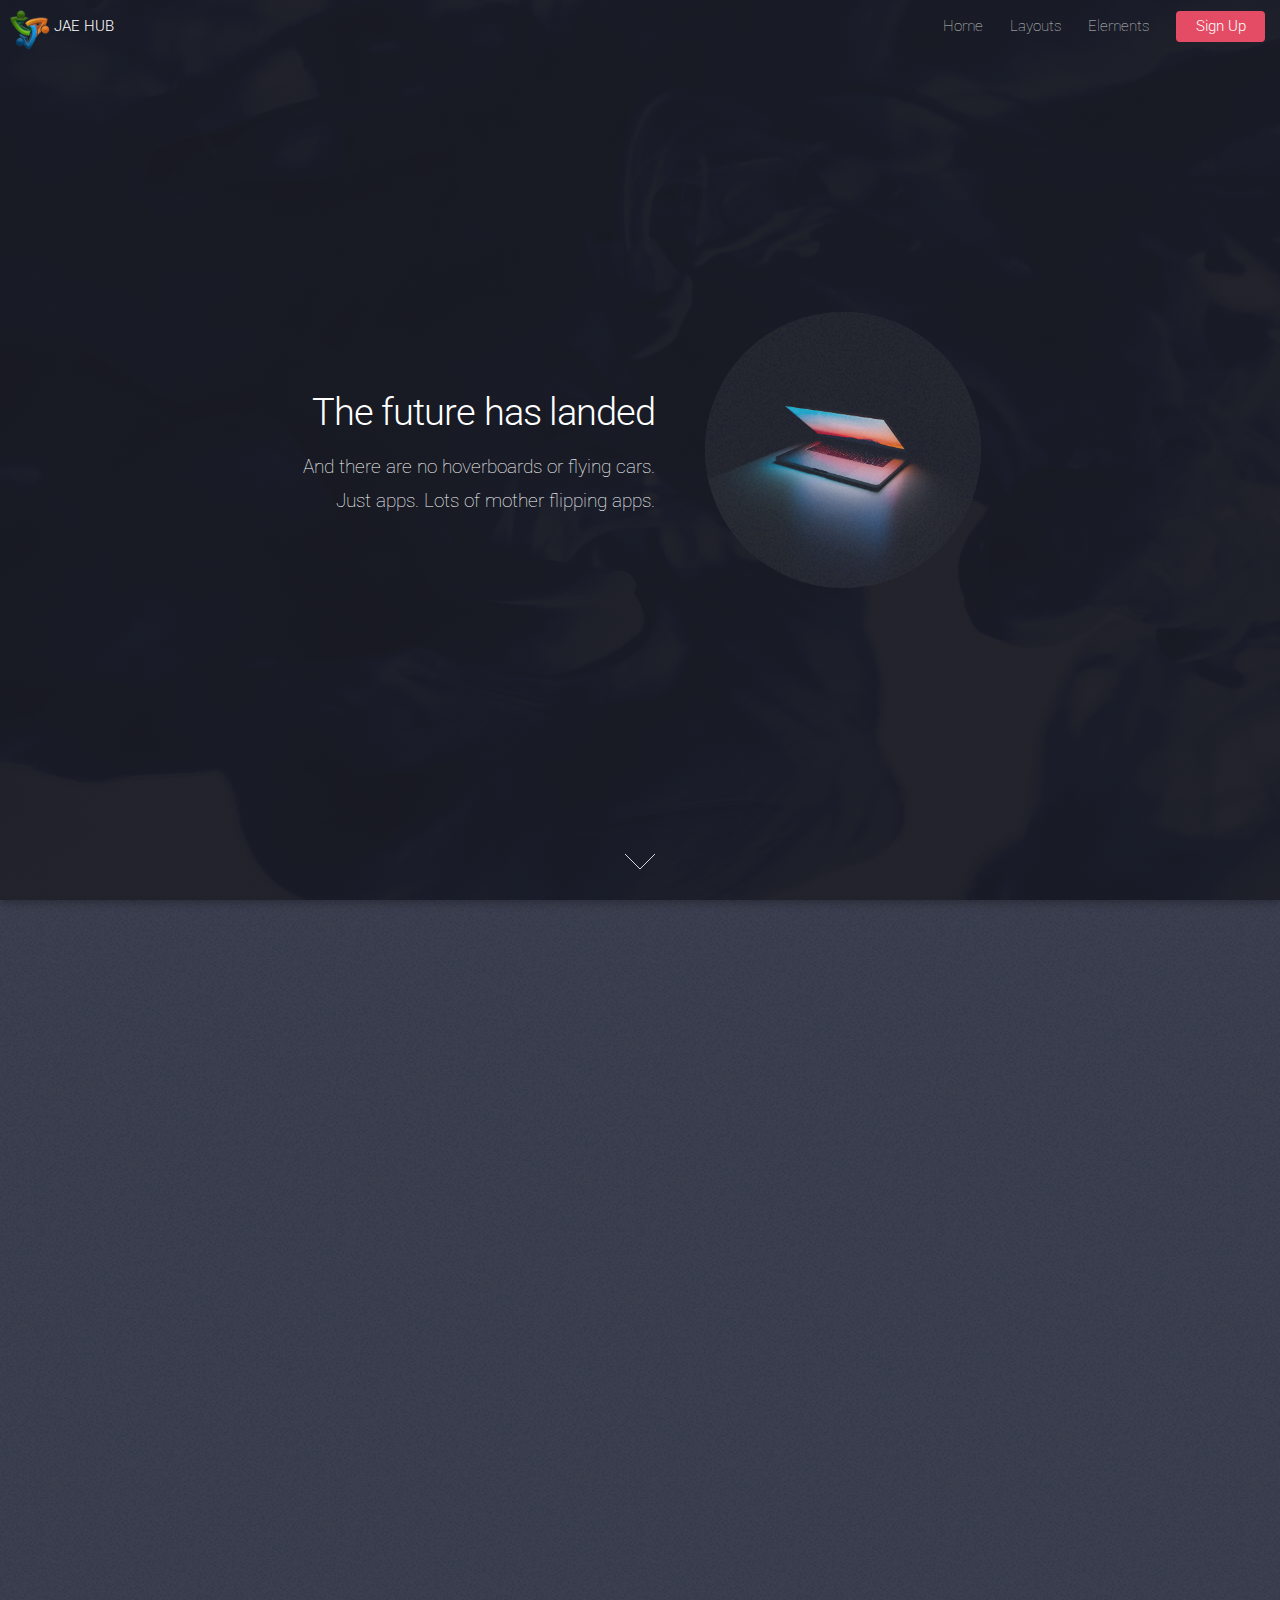
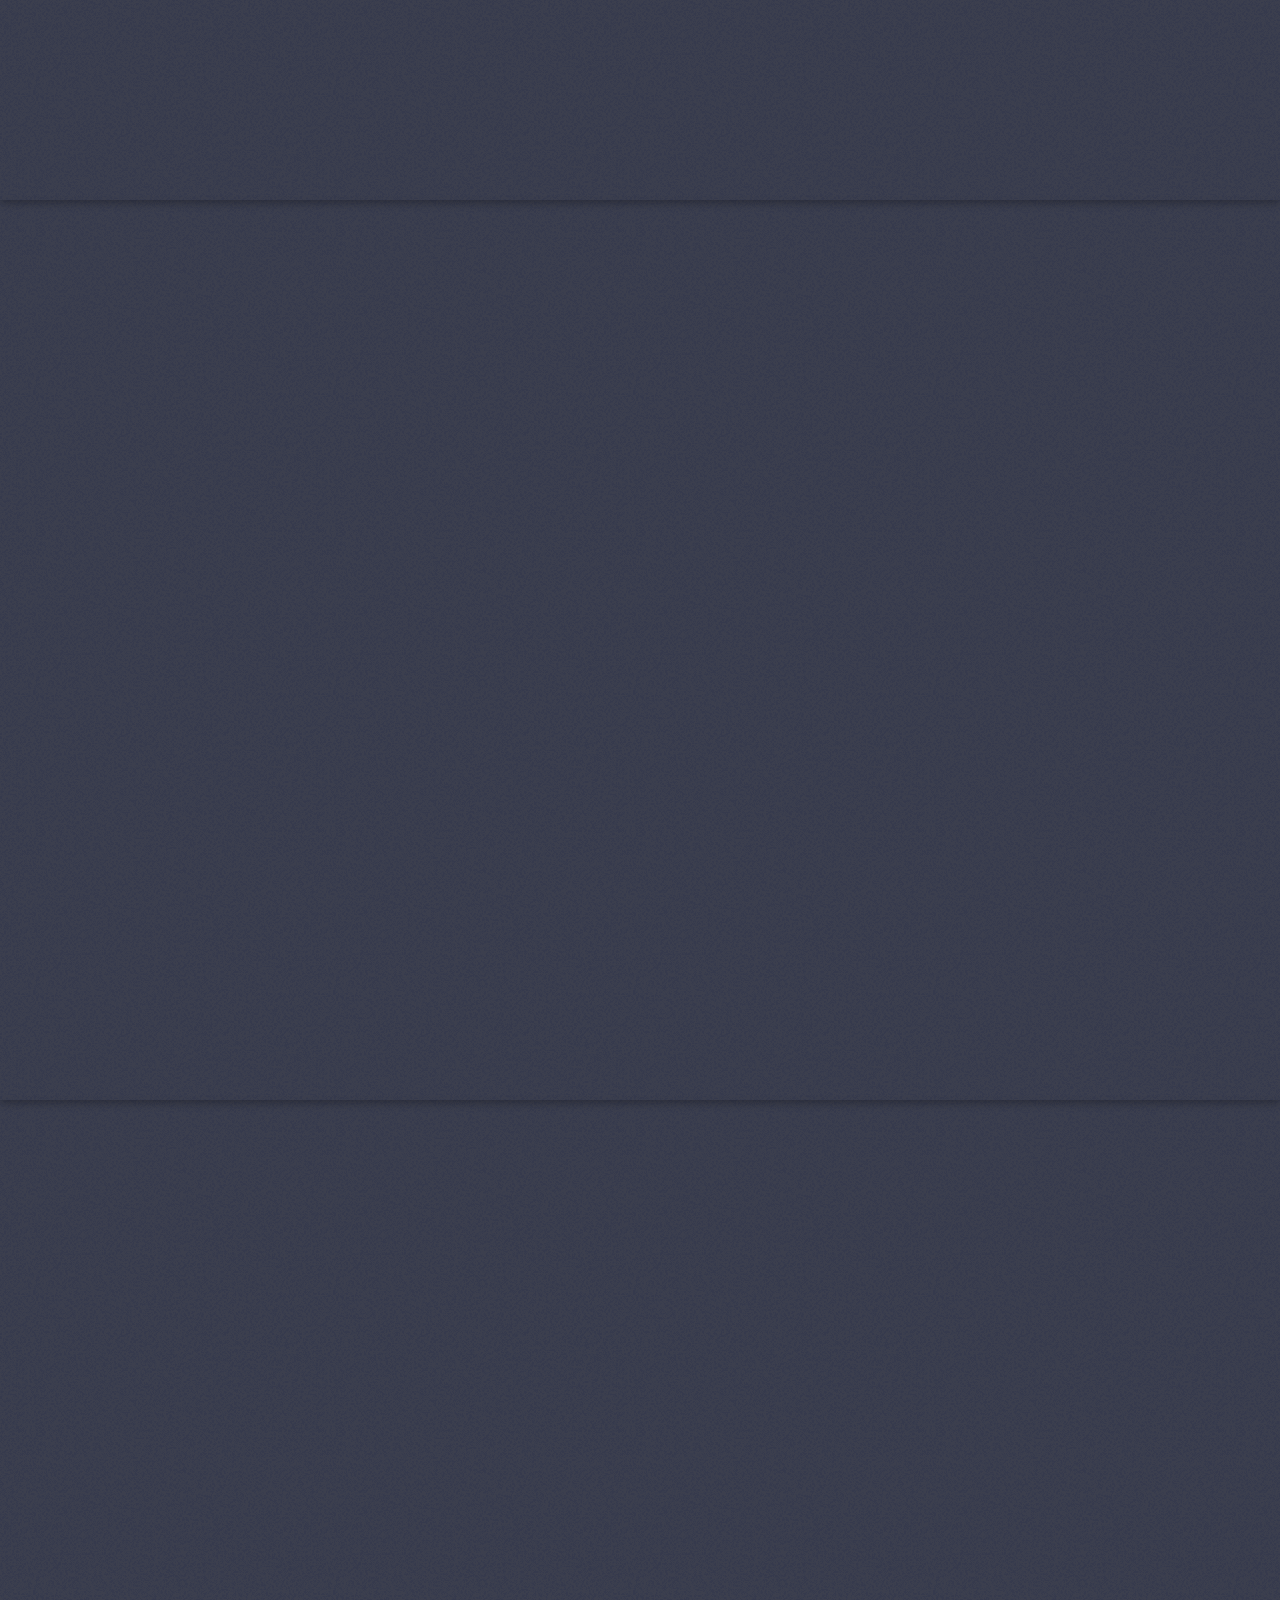
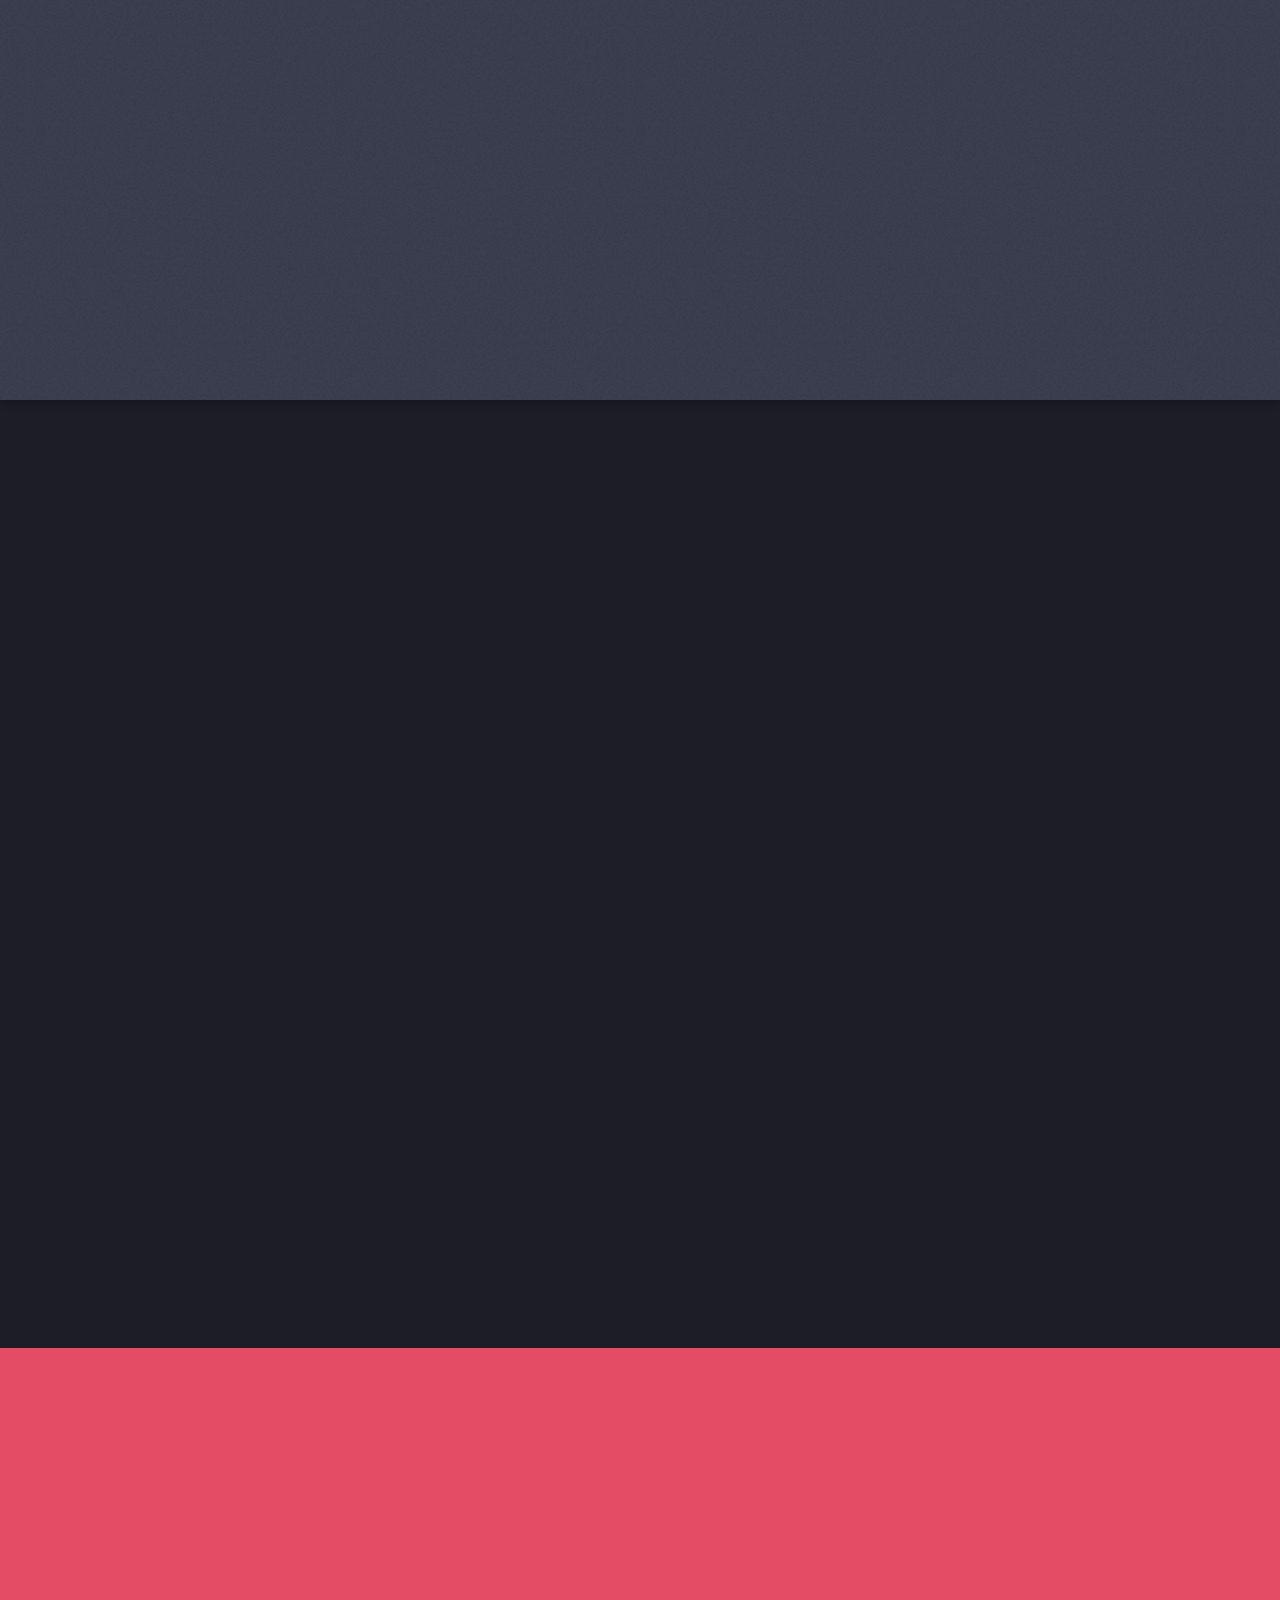
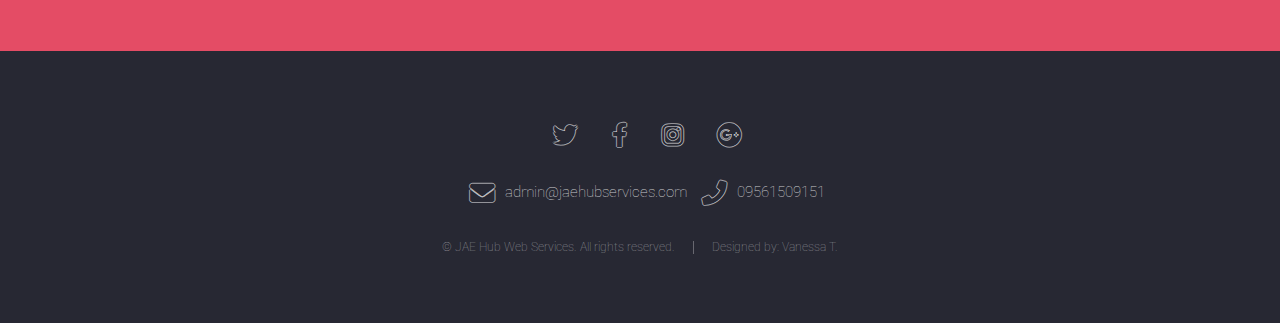
==== commit 7e3f8cba: "add destinations to media accounts" ====
--- a/index.html
+++ b/index.html
@@ -191,12 +191,19 @@
 			<!-- Footer -->
 				<footer id="footer">
 					<ul class="icons">
-						<li><a href="#" class="icon brands alt fa-twitter"><span class="label">Twitter</span></a></li>
-						<li><a href="#" class="icon brands alt fa-facebook-f"><span class="label">Facebook</span></a></li>
-						<li><a href="#" class="icon brands alt fa-linkedin-in"><span class="label">LinkedIn</span></a></li>
-						<li><a href="#" class="icon brands alt fa-instagram"><span class="label">Instagram</span></a></li>
-						<li><a href="#" class="icon brands alt fa-github"><span class="label">GitHub</span></a></li>
-						<li><a href="#" class="icon solid alt fa-envelope"><span class="label">Email</span></a></li>
+						<li><a href="https://twitter.com/hubjae" class="icon brands alt fa-twitter"><span class="label">Twitter</span></a></li>
+						<li><a href="https://web.facebook.com/biz.jaehub/" class="icon brands alt fa-facebook-f"><span class="label">Facebook</span></a></li>
+						<li><a href="https://www.instagram.com/jaehub.biz/" class="icon brands alt fa-instagram"><span class="label">Instagram</span></a></li>
+						<li><a href="mailto:jaehub.biz@gmail.com" class="icon brands alt fa-google-plus"><span class="label">Google+</span></a></li>
+						<br/>
+						<li>
+							<div class="contact">
+								<div class="icon solid alt fa-envelope"><span class="label">Email</span></div>
+								<div class="email">admin@jaehubservices.com</div>
+								<div class="icon solid alt fa-phone"><span class="label">Phone</span></div>
+								<div class="phone">09561509151</div>
+							</div>
+						</li>
 					</ul>
 					<ul class="copyright">
 						<li>&copy; JAE Hub Web Services. All rights reserved.</li><li>Designed by: Vanessa T.</li>
--- a/assets/css/main.css
+++ b/assets/css/main.css
@@ -2625,11 +2625,22 @@
 
 			ul.icons li .icon {
 				font-size: 0.8em;
-			}
-
-				ul.icons li .icon:before {
-					font-size: 2em;
-				}
+				margin-left: 15px;
+			}
+
+			.contact {
+				display: flex;
+				margin-top: 20px;
+			}
+				
+				.email, .phone {
+					margin: -6px 0 0 10px;
+				}
+
+					ul.icons li .icon:before {
+						font-size: 2em;
+					}
+
 
 /* Actions */
 
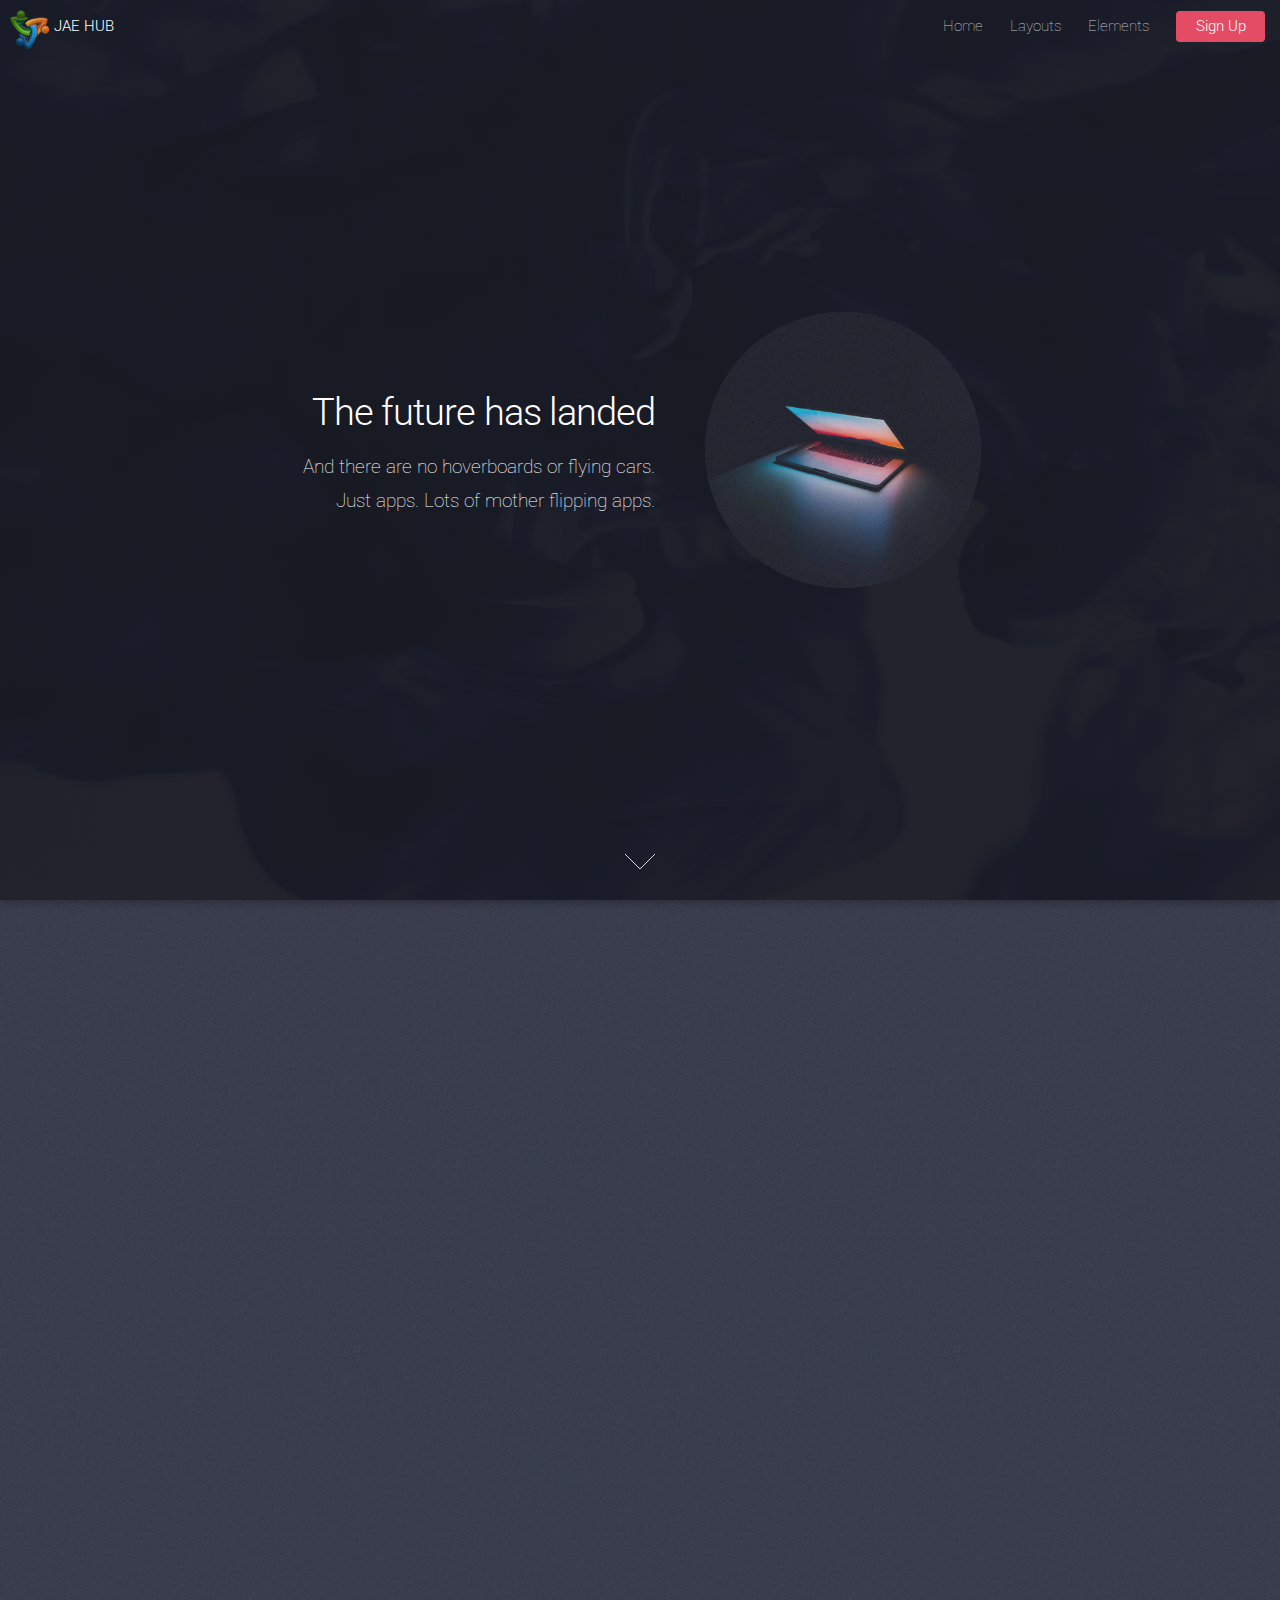
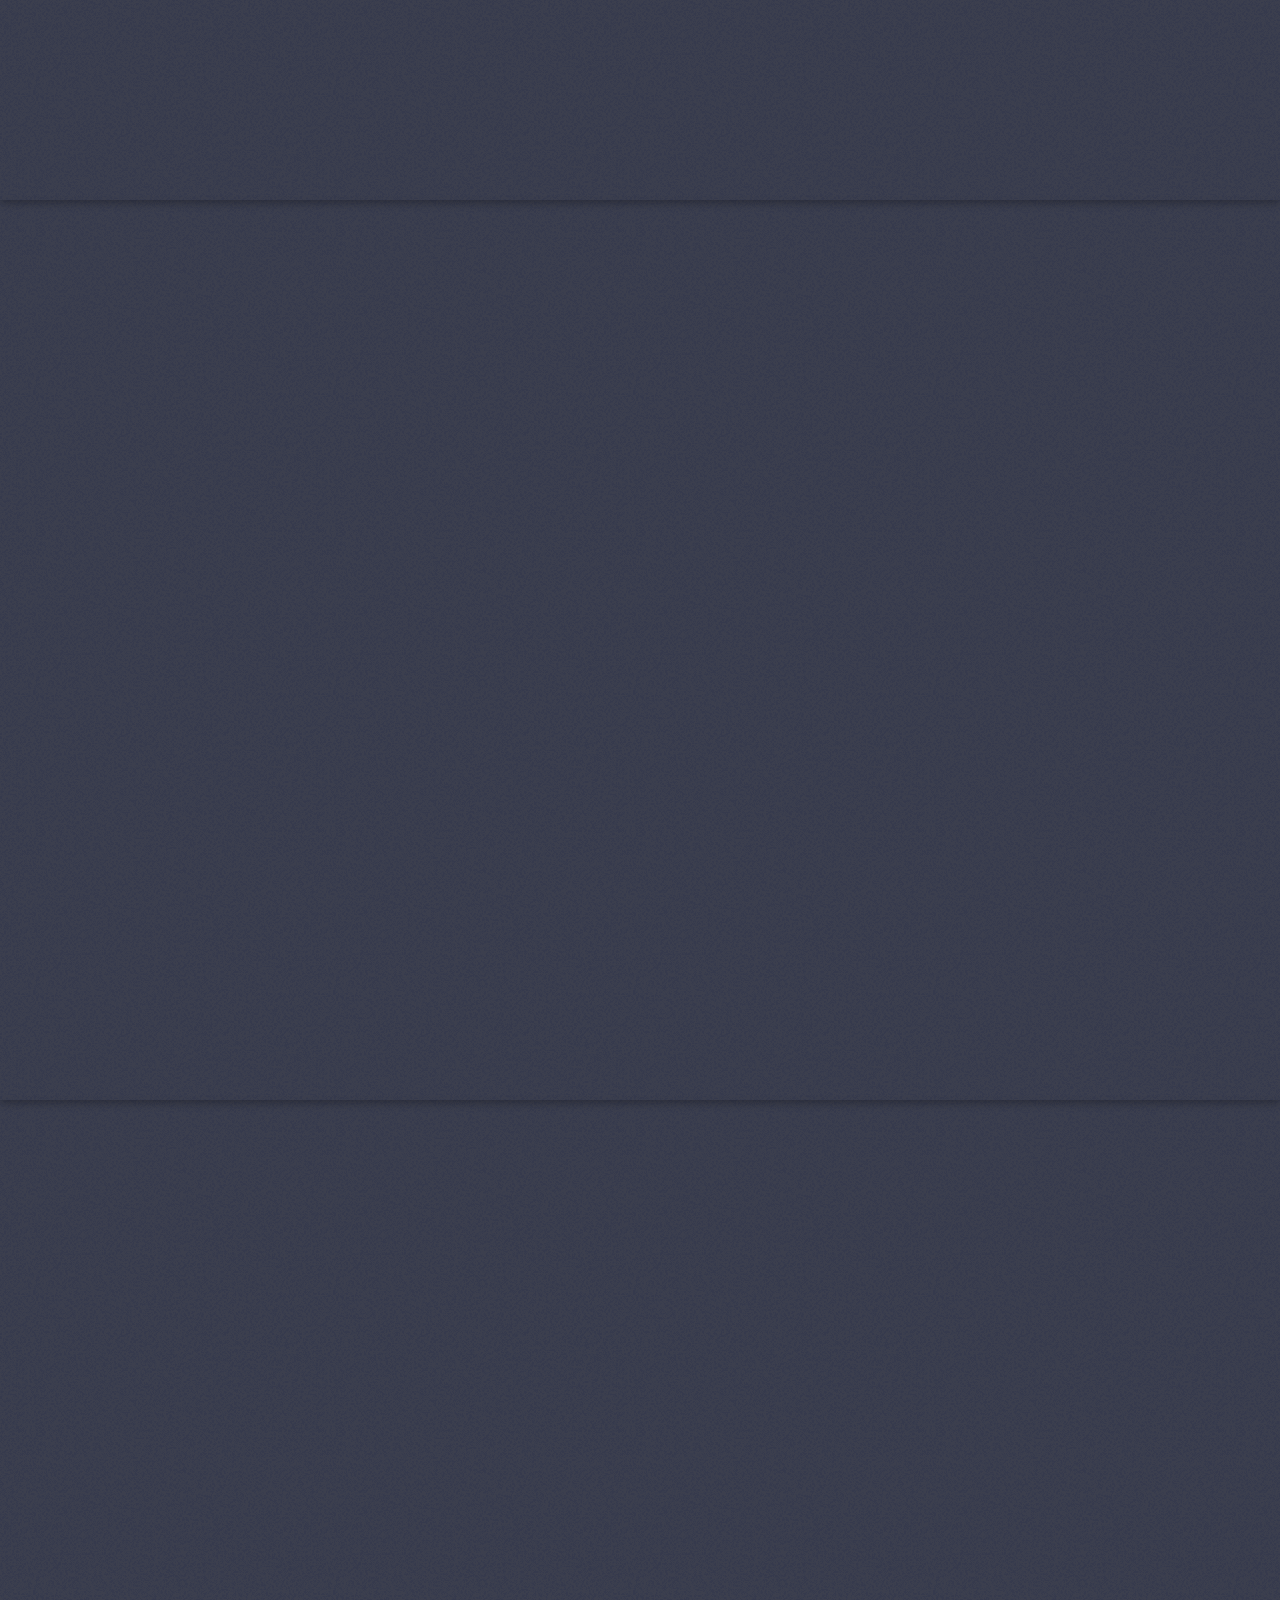
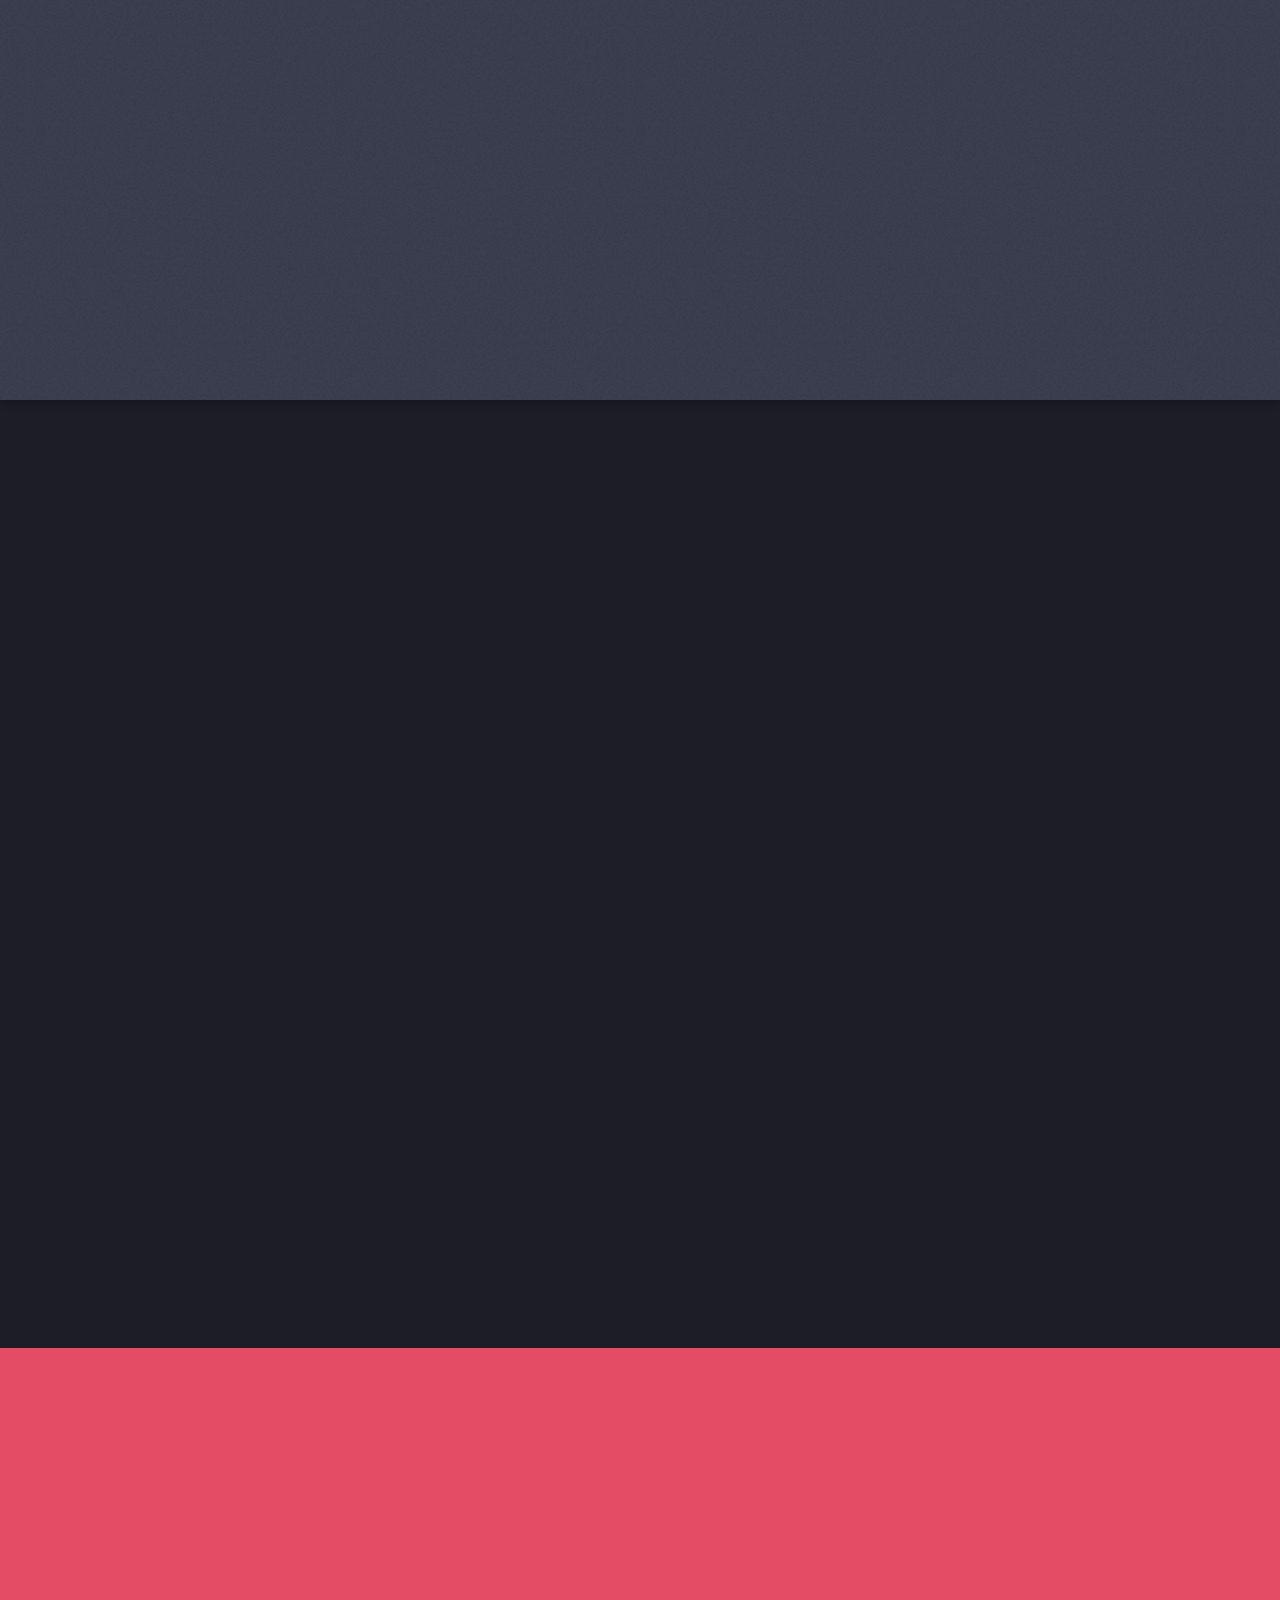
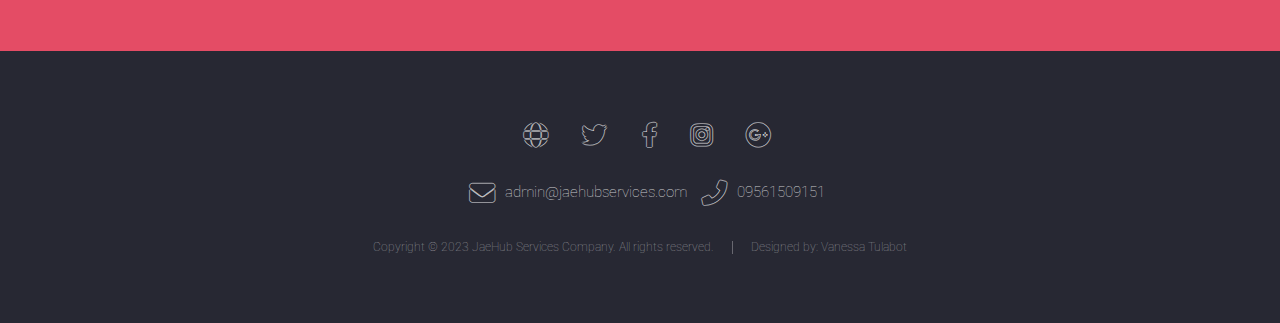
==== commit fa0ba802: "refactor code" ====
--- a/index.html
+++ b/index.html
@@ -61,7 +61,7 @@
 
 			<!-- One -->
 				<section id="one" class="spotlight style1 bottom">
-					<span class="image fit main"><img src="images/npic08.jpg" alt="" /></span>
+					<span class="image fit main"><img src="images/npic02.jpg" alt="" /></span>
 					<div class="content">
 						<div class="container">
 							<div class="row">
@@ -191,10 +191,11 @@
 			<!-- Footer -->
 				<footer id="footer">
 					<ul class="icons">
-						<li><a href="https://twitter.com/hubjae" class="icon brands alt fa-twitter"><span class="label">Twitter</span></a></li>
-						<li><a href="https://web.facebook.com/biz.jaehub/" class="icon brands alt fa-facebook-f"><span class="label">Facebook</span></a></li>
-						<li><a href="https://www.instagram.com/jaehub.biz/" class="icon brands alt fa-instagram"><span class="label">Instagram</span></a></li>
-						<li><a href="mailto:jaehub.biz@gmail.com" class="icon brands alt fa-google-plus"><span class="label">Google+</span></a></li>
+						<li><a href="https://www.jaehubservices.com/" target=”_blank” class="icon solid alt fa-globe"><span class="label">Website</span></a></li>
+						<li><a href="https://twitter.com/hubjae" target=”_blank” class="icon brands alt fa-twitter"><span class="label">Twitter</span></a></li>
+						<li><a href="https://web.facebook.com/biz.jaehub/" target=”_blank” class="icon brands alt fa-facebook-f"><span class="label">Facebook</span></a></li>
+						<li><a href="https://www.instagram.com/jaehub.biz/" target=”_blank” class="icon brands alt fa-instagram"><span class="label">Instagram</span></a></li>
+						<li><a href="mailto:jaehub.biz@gmail.com" target=”_blank” class="icon brands alt fa-google-plus"><span class="label">Google+</span></a></li>
 						<br/>
 						<li>
 							<div class="contact">
@@ -206,7 +207,7 @@
 						</li>
 					</ul>
 					<ul class="copyright">
-						<li>&copy; JAE Hub Web Services. All rights reserved.</li><li>Designed by: Vanessa T.</li>
+						<li>Copyright &copy; 2023 JaeHub Services Company. All rights reserved.</li><li>Designed by: Vanessa Tulabot</li>
 					</ul>
 				</footer>
 
